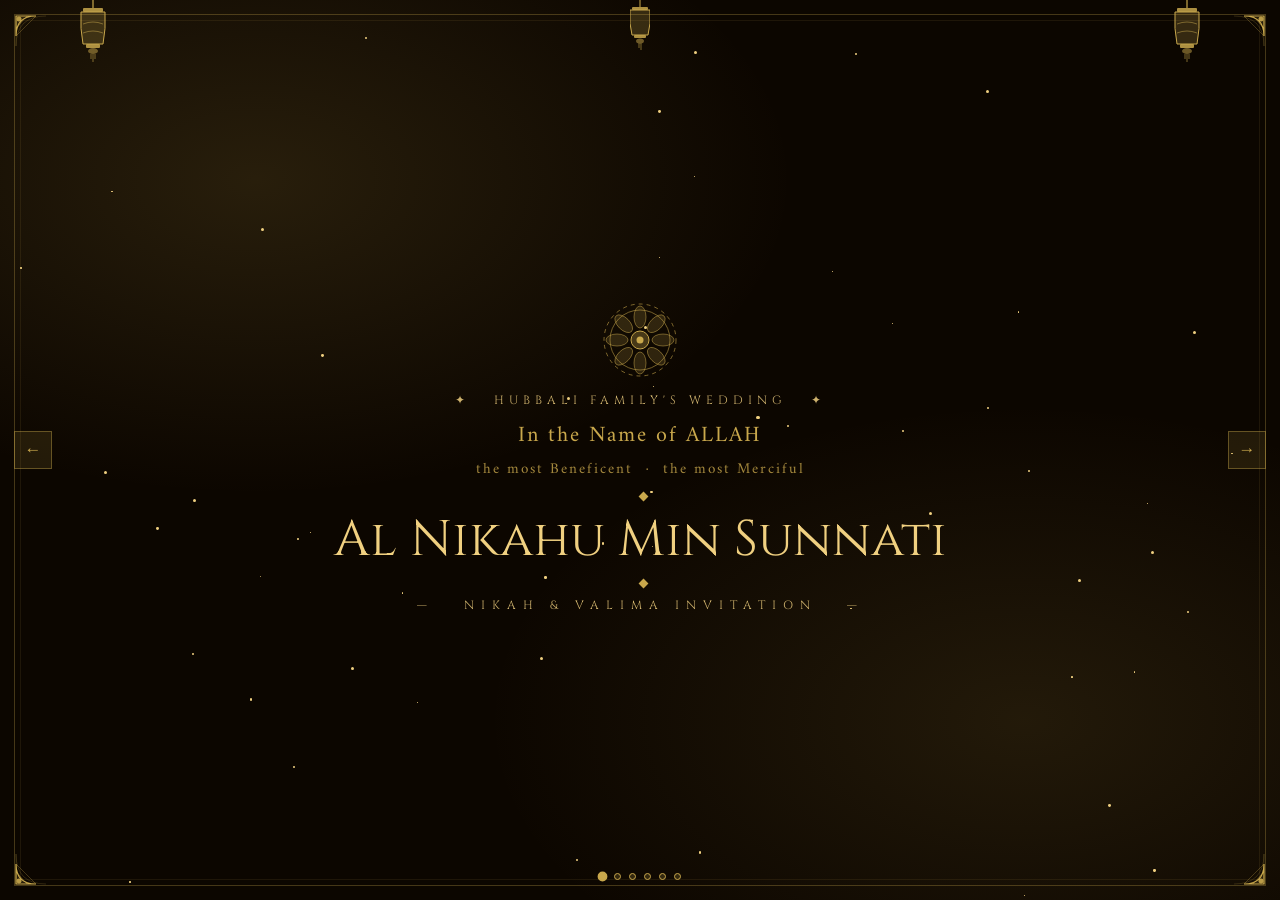
==== index.html @ 6ab2310b "Update fmt.Println message from 'Hello' to 'Goodbye'" ====
<!DOCTYPE html>
<html lang="en">
<head>
<meta charset="UTF-8">
<meta name="viewport" content="width=device-width, initial-scale=1.0">
<title>Abdul Kadir & Mubeenabanu – Wedding</title>
<link href="https://fonts.googleapis.com/css2?family=Cormorant+Garamond:ital,wght@0,300;0,400;0,600;1,300;1,400&family=Great+Vibes&family=Cinzel:wght@400;600&family=Amiri:ital,wght@0,400;0,700;1,400&display=swap" rel="stylesheet">
<style>
*{margin:0;padding:0;box-sizing:border-box;}
:root{--gold:#c9a84c;--gl:#f0d080;--gd:#8b6914;}
body{background:#080400;font-family:"Cormorant Garamond",serif;overflow:hidden;width:100vw;height:100vh;}

#bg{position:fixed;inset:0;background:
  radial-gradient(ellipse 60% 50% at 20% 20%,rgba(201,168,76,.15) 0%,transparent 70%),
  radial-gradient(ellipse 60% 50% at 80% 80%,rgba(201,168,76,.12) 0%,transparent 70%),
  #0c0600;z-index:0;}

#particles{position:fixed;inset:0;pointer-events:none;z-index:1;}
.particle{position:absolute;border-radius:50%;background:var(--gl);animation:twinkle var(--dur) ease-in-out infinite;}
@keyframes twinkle{0%,100%{opacity:0;transform:scale(.4);}50%{opacity:var(--op);transform:scale(1);}}

#frame{position:fixed;inset:14px;pointer-events:none;z-index:10;border:1px solid rgba(201,168,76,.3);}
#frame::after{content:"";position:absolute;inset:5px;border:1px solid rgba(201,168,76,.1);}

.corner{position:fixed;width:48px;height:48px;pointer-events:none;z-index:11;}
.corner.tl{top:14px;left:14px;}.corner.tr{top:14px;right:14px;transform:scaleX(-1);}
.corner.bl{bottom:14px;left:14px;transform:scaleY(-1);}.corner.br{bottom:14px;right:14px;transform:scale(-1);}

#lanterns{position:fixed;top:0;left:0;right:0;display:flex;justify-content:space-between;padding:0 80px;pointer-events:none;z-index:9;}
.lantern{animation:swing 4s ease-in-out infinite;transform-origin:top center;}
.lantern:nth-child(2){animation-delay:.6s;}.lantern:nth-child(3){animation-delay:1.2s;}
@keyframes swing{0%,100%{transform:rotate(-6deg);}50%{transform:rotate(6deg);}}

/* SCENES */
.scene{
  position:absolute;inset:0;
  display:flex;flex-direction:column;
  align-items:center;justify-content:flex-start;
  padding:68px 48px 50px;
  z-index:5;
  visibility:hidden;opacity:0;
  transition:opacity .6s ease,visibility .6s ease;
  overflow-y:auto;
  overflow-x:hidden;
}
.scene.active{visibility:visible;opacity:1;}

/* scrollbar hidden but functional */
.scene::-webkit-scrollbar{width:0;}

.scene-inner{
  display:flex;flex-direction:column;
  align-items:center;gap:8px;
  max-width:640px;width:100%;
  margin:auto;
  padding:4px 0 8px;
}

/* STAGGER REVEAL */
.item{opacity:0;transform:translateY(16px);transition:opacity .7s ease,transform .7s ease;}
.item.pop{transform:scale(.8);transition:opacity .65s ease,transform .65s cubic-bezier(.34,1.56,.64,1);}
.scene.active .item{opacity:1;transform:none;}
.scene.active .item:nth-child(1){transition-delay:.1s;}
.scene.active .item:nth-child(2){transition-delay:.25s;}
.scene.active .item:nth-child(3){transition-delay:.4s;}
.scene.active .item:nth-child(4){transition-delay:.55s;}
.scene.active .item:nth-child(5){transition-delay:.7s;}
.scene.active .item:nth-child(6){transition-delay:.85s;}
.scene.active .item:nth-child(7){transition-delay:1s;}
.scene.active .item:nth-child(8){transition-delay:1.15s;}
.scene.active .item:nth-child(9){transition-delay:1.3s;}

/* TYPOGRAPHY */
.tag{font-family:"Cinzel",serif;font-size:clamp(8px,1.3vw,12px);color:var(--gl);letter-spacing:5px;text-transform:uppercase;opacity:.85;text-align:center;}
.arabic{font-family:"Amiri",serif;font-size:clamp(13px,2.5vw,22px);color:var(--gold);text-align:center;line-height:1.8;letter-spacing:2px;}
.script-big{font-family:"Cinzel",cursive;font-size:clamp(38px,9vw,82px);line-height:1.1;text-align:center;
  background:linear-gradient(135deg,#8b6914 0%,#f0d080 40%,#fff8dc 55%,#f0d080 70%,#8b6914 100%);
  background-size:200% auto;-webkit-background-clip:text;background-clip:text;color:transparent;
  animation:shimmer 3s linear infinite;filter:drop-shadow(0 0 16px rgba(201,168,76,.3));}
.couple-name{
  font-family:"Cinzel",serif;
  font-size:clamp(38px,9vw,82px);
  color:var(--gl);
}
@keyframes shimmer{0%{background-position:0% center;}100%{background-position:200% center;}}
.script-med{font-family:"Cinzel",cursive;font-size:clamp(24px,5.5vw,50px);color:var(--gl);text-align:center;line-height:1.2;}
.monogram{font-family:"Cinzel",cursive;font-size:clamp(60px,15vw,128px);line-height:1;text-align:center;
  background:linear-gradient(135deg,#8b6914,#f0d080,#fff8dc,#f0d080,#8b6914);
  background-size:200% auto;-webkit-background-clip:text;background-clip:text;color:transparent;
  animation:shimmer 4s linear infinite;filter:drop-shadow(0 0 30px rgba(201,168,76,.45));}
.body{font-family:"Cormorant Garamond",serif;font-size:clamp(12px,2vw,18px);color:rgba(240,208,128,.85);text-align:center;font-style:italic;line-height:1.75;}
.strong{font-family:"Cormorant Garamond",serif;font-size:clamp(14px,2.5vw,22px);color:var(--gl);text-align:center;font-style:italic;line-height:1.65;font-weight:600;}
.accent{font-family:"Cinzel",serif;font-size:clamp(10px,1.6vw,14px);color:var(--gold);letter-spacing:4px;text-align:center;}
.big-time{font-family:"Cormorant Garamond",serif;font-size:clamp(30px,7.5vw,68px);color:var(--gl);font-style:italic;line-height:1;font-weight:300;text-align:center;}

.heart{font-size:clamp(20px,3.5vw,32px);color:var(--gold);animation:hb 1.6s ease-in-out infinite;display:block;text-align:center;}
@keyframes hb{0%,100%{transform:scale(1);}15%{transform:scale(1.3);}30%{transform:scale(1);}45%{transform:scale(1.2);}60%{transform:scale(1);}}

.divider{display:flex;align-items:center;gap:12px;width:min(75%,360px);margin:2px auto;}
.dl{flex:1;height:1px;background:linear-gradient(90deg,transparent,var(--gold),transparent);}
.dg{width:7px;height:7px;background:var(--gold);transform:rotate(45deg);flex-shrink:0;}

.event-card{background:rgba(201,168,76,.07);border:1px solid rgba(201,168,76,.35);
  padding:clamp(12px,2.5vw,24px) clamp(18px,4vw,44px);text-align:center;position:relative;width:min(94%,480px);}
.event-card::before{content:"";position:absolute;inset:5px;border:1px solid rgba(201,168,76,.1);pointer-events:none;}

/* QR BOX */
.qr-row{display:flex;gap:20px;align-items:center;justify-content:center;margin-top:4px;}
.qr-box{display:flex;flex-direction:column;align-items:center;gap:6px;}
.qr-box img{width:clamp(80px,14vw,120px);height:clamp(80px,14vw,120px);object-fit:contain;
  border:2px solid rgba(201,168,76,.5);padding:4px;background:rgba(255,255,255,.08);}
.qr-label{font-family:"Cinzel",serif;font-size:clamp(8px,1.2vw,11px);color:var(--gold);letter-spacing:3px;text-transform:uppercase;}

@keyframes float{0%,100%{transform:translateY(0);}50%{transform:translateY(-7px);}}
.float{animation:float 3.5s ease-in-out infinite;}

/* NAV */
.nav-btn{position:fixed;top:50%;transform:translateY(-50%);background:rgba(201,168,76,.12);
  border:1px solid rgba(201,168,76,.4);color:var(--gold);font-size:17px;
  width:38px;height:38px;display:flex;align-items:center;justify-content:center;
  cursor:pointer;z-index:20;transition:background .3s;}
.nav-btn:hover{background:rgba(201,168,76,.28);}
#prev{left:14px;}#next{right:14px;}

#dots{position:fixed;bottom:20px;left:50%;transform:translateX(-50%);display:flex;gap:8px;z-index:20;}
.dot{width:7px;height:7px;border-radius:50%;border:1px solid var(--gold);background:rgba(201,168,76,.2);cursor:pointer;transition:all .3s;}
.dot.on{background:var(--gold);transform:scale(1.4);}
</style>
</head>
<body>
<div id="bg"></div>
<div id="particles"></div>
<div id="frame"></div>

<!-- Corners -->
<div class="corner tl"><svg viewBox="0 0 48 48" fill="none"><path d="M2 2L2 22Q2 2 22 2Z" stroke="#c9a84c" stroke-width="1.2" fill="rgba(201,168,76,.15)"/><path d="M2 2L2 32Q2 2 32 2" stroke="#c9a84c" stroke-width="0.5" fill="none" opacity=".4"/><circle cx="5" cy="5" r="2.5" fill="#c9a84c" opacity=".9"/><path d="M13 2Q7 8 2 15" stroke="#c9a84c" stroke-width="0.5" fill="none"/><path d="M22 2Q11 13 2 22" stroke="#c9a84c" stroke-width="0.5" fill="none" opacity=".6"/></svg></div>
<div class="corner tr"><svg viewBox="0 0 48 48" fill="none"><path d="M2 2L2 22Q2 2 22 2Z" stroke="#c9a84c" stroke-width="1.2" fill="rgba(201,168,76,.15)"/><path d="M2 2L2 32Q2 2 32 2" stroke="#c9a84c" stroke-width="0.5" fill="none" opacity=".4"/><circle cx="5" cy="5" r="2.5" fill="#c9a84c" opacity=".9"/><path d="M13 2Q7 8 2 15" stroke="#c9a84c" stroke-width="0.5" fill="none"/><path d="M22 2Q11 13 2 22" stroke="#c9a84c" stroke-width="0.5" fill="none" opacity=".6"/></svg></div>
<div class="corner bl"><svg viewBox="0 0 48 48" fill="none"><path d="M2 2L2 22Q2 2 22 2Z" stroke="#c9a84c" stroke-width="1.2" fill="rgba(201,168,76,.15)"/><path d="M2 2L2 32Q2 2 32 2" stroke="#c9a84c" stroke-width="0.5" fill="none" opacity=".4"/><circle cx="5" cy="5" r="2.5" fill="#c9a84c" opacity=".9"/><path d="M13 2Q7 8 2 15" stroke="#c9a84c" stroke-width="0.5" fill="none"/><path d="M22 2Q11 13 2 22" stroke="#c9a84c" stroke-width="0.5" fill="none" opacity=".6"/></svg></div>
<div class="corner br"><svg viewBox="0 0 48 48" fill="none"><path d="M2 2L2 22Q2 2 22 2Z" stroke="#c9a84c" stroke-width="1.2" fill="rgba(201,168,76,.15)"/><path d="M2 2L2 32Q2 2 32 2" stroke="#c9a84c" stroke-width="0.5" fill="none" opacity=".4"/><circle cx="5" cy="5" r="2.5" fill="#c9a84c" opacity=".9"/><path d="M13 2Q7 8 2 15" stroke="#c9a84c" stroke-width="0.5" fill="none"/><path d="M22 2Q11 13 2 22" stroke="#c9a84c" stroke-width="0.5" fill="none" opacity=".6"/></svg></div>

<!-- Lanterns -->
<div id="lanterns">
  <div class="lantern"><svg width="26" height="62" viewBox="0 0 26 62" fill="none"><line x1="13" y1="0" x2="13" y2="8" stroke="#c9a84c" stroke-width="1.2"/><rect x="3" y="8" width="20" height="4" rx="1" fill="#c9a84c" opacity=".85"/><path d="M1 12Q0 29 3 44L23 44Q26 29 25 12Z" fill="rgba(201,168,76,.22)" stroke="#c9a84c" stroke-width="1"/><path d="M3 24Q13 20 23 24" stroke="#c9a84c" stroke-width=".5" fill="none"/><path d="M3 33Q13 29 23 33" stroke="#c9a84c" stroke-width=".5" fill="none"/><rect x="6" y="44" width="14" height="4" rx="1" fill="#c9a84c" opacity=".85"/><ellipse cx="13" cy="51" rx="5" ry="3" fill="rgba(201,168,76,.5)"/><line x1="11" y1="54" x2="11" y2="59" stroke="#c9a84c" stroke-width=".6"/><line x1="13" y1="54" x2="13" y2="62" stroke="#c9a84c" stroke-width=".6"/><line x1="15" y1="54" x2="15" y2="59" stroke="#c9a84c" stroke-width=".6"/></svg></div>
  <div class="lantern"><svg width="20" height="50" viewBox="0 0 20 50" fill="none"><line x1="10" y1="0" x2="10" y2="7" stroke="#c9a84c" stroke-width="1"/><rect x="2" y="7" width="16" height="3" rx="1" fill="#c9a84c" opacity=".85"/><path d="M0 10Q-1 24 2 35L18 35Q21 24 20 10Z" fill="rgba(201,168,76,.22)" stroke="#c9a84c" stroke-width="1"/><rect x="4" y="35" width="12" height="3" rx="1" fill="#c9a84c" opacity=".85"/><ellipse cx="10" cy="41" rx="4" ry="2.5" fill="rgba(201,168,76,.5)"/><line x1="9" y1="43" x2="9" y2="48" stroke="#c9a84c" stroke-width=".6"/><line x1="11" y1="43" x2="11" y2="50" stroke="#c9a84c" stroke-width=".6"/></svg></div>
  <div class="lantern"><svg width="26" height="62" viewBox="0 0 26 62" fill="none"><line x1="13" y1="0" x2="13" y2="8" stroke="#c9a84c" stroke-width="1.2"/><rect x="3" y="8" width="20" height="4" rx="1" fill="#c9a84c" opacity=".85"/><path d="M1 12Q0 29 3 44L23 44Q26 29 25 12Z" fill="rgba(201,168,76,.22)" stroke="#c9a84c" stroke-width="1"/><path d="M3 24Q13 20 23 24" stroke="#c9a84c" stroke-width=".5" fill="none"/><path d="M3 33Q13 29 23 33" stroke="#c9a84c" stroke-width=".5" fill="none"/><rect x="6" y="44" width="14" height="4" rx="1" fill="#c9a84c" opacity=".85"/><ellipse cx="13" cy="51" rx="5" ry="3" fill="rgba(201,168,76,.5)"/><line x1="11" y1="54" x2="11" y2="59" stroke="#c9a84c" stroke-width=".6"/><line x1="13" y1="54" x2="13" y2="62" stroke="#c9a84c" stroke-width=".6"/><line x1="15" y1="54" x2="15" y2="59" stroke="#c9a84c" stroke-width=".6"/></svg></div>
</div>

<!-- ═══ SCENE 0 — BISMILLAH ═══ -->
<div class="scene" id="s0">
  <div class="scene-inner">
    <div class="item pop float">
      <svg width="78" height="78" viewBox="0 0 78 78" fill="none">
        <circle cx="39" cy="39" r="36" stroke="#c9a84c" stroke-width=".6" stroke-dasharray="4 4"/>
        <circle cx="39" cy="39" r="30" stroke="#c9a84c" stroke-width="1" opacity=".55"/>
        <g fill="rgba(201,168,76,.18)" stroke="#c9a84c" stroke-width=".5">
          <ellipse cx="39" cy="16" rx="6" ry="11" transform="rotate(0 39 39)"/>
          <ellipse cx="39" cy="16" rx="6" ry="11" transform="rotate(45 39 39)"/>
          <ellipse cx="39" cy="16" rx="6" ry="11" transform="rotate(90 39 39)"/>
          <ellipse cx="39" cy="16" rx="6" ry="11" transform="rotate(135 39 39)"/>
          <ellipse cx="39" cy="16" rx="6" ry="11" transform="rotate(180 39 39)"/>
          <ellipse cx="39" cy="16" rx="6" ry="11" transform="rotate(225 39 39)"/>
          <ellipse cx="39" cy="16" rx="6" ry="11" transform="rotate(270 39 39)"/>
          <ellipse cx="39" cy="16" rx="6" ry="11" transform="rotate(315 39 39)"/>
        </g>
        <circle cx="39" cy="39" r="9" fill="rgba(201,168,76,.3)" stroke="#c9a84c"/>
        <circle cx="39" cy="39" r="3.5" fill="#c9a84c"/>
      </svg>
    </div>
    <div class="item"><p class="tag">✦ &nbsp; Hubbali Family's Wedding &nbsp; ✦</p></div>
    <div class="item">
      <p class="arabic">In the Name of ALLAH</p>
      <p class="arabic" style="font-size:clamp(10px,1.7vw,15px);opacity:.8">the most Beneficent &nbsp;·&nbsp; the most Merciful</p>
    </div>
    <div class="item"><div class="divider"><div class="dl"></div><div class="dg"></div><div class="dl"></div></div></div>
    <div class="item"><p class="script-med">Al Nikahu Min Sunnati</p></div>
    <div class="item"><div class="divider"><div class="dl"></div><div class="dg"></div><div class="dl"></div></div></div>
    <div class="item"><p class="tag" style="letter-spacing:7px">— &nbsp; Nikah & Valima Invitation &nbsp; —</p></div>
  </div>
</div>

<!-- ═══ SCENE 1 — THE COUPLE ═══ -->
<div class="scene" id="s1">
  <div class="scene-inner">
    <div class="item"><p class="tag">Wedding of</p></div>
    <div class="item">
      <p class="couple-name">Abdul Kadir</p>
      <p class="body" style="font-size:clamp(10px,1.4vw,12px);margin-top:2px">&nbsp;·&nbsp; Son of Mr & Mrs Hubbali</p>
    </div>
    <div class="item pop"><span class="heart">♥</span></div>
    <div class="item">
      <p class="couple-name">Mubeenabanu</p>
      <p class="body" style="font-size:clamp(10px,1.4vw,12px);margin-top:2px">&nbsp;·&nbsp; D/o. Mr & Mrs Masuti</p>
    </div>
    <div class="item"><div class="divider"><div class="dl"></div><div class="dg"></div><div class="dl"></div></div></div>
    <div class="item">
      <p class="body">request the pleasure of your presence &amp; your family<br>on the auspicious occasion of their son's <strong style="color:var(--gold);font-style:normal">Wedding Ceremony</strong></p>
    </div>
  </div>
</div>

<!-- ═══ SCENE 2 — MONOGRAM ═══ -->
<div class="scene" id="s2">
  <div class="scene-inner">
    <div class="item pop float"><p class="monogram">A&amp;M</p></div>
    <div class="item"><div class="divider"><div class="dl"></div><div class="dg"></div><div class="dl"></div></div></div>
    <div class="item"><p class="tag" style="letter-spacing:7px">Forever &amp; Always</p></div>
    <div class="item">
      <svg width="106" height="53" viewBox="0 0 106 53" fill="none">
        <circle cx="33" cy="26" r="19" stroke="#c9a84c" stroke-width="1.5" fill="rgba(201,168,76,.07)"/>
        <circle cx="73" cy="26" r="19" stroke="#c9a84c" stroke-width="1.5" fill="rgba(201,168,76,.07)"/>
        <circle cx="33" cy="26" r="13" stroke="#c9a84c" stroke-width=".5" fill="none" opacity=".4"/>
        <circle cx="73" cy="26" r="13" stroke="#c9a84c" stroke-width=".5" fill="none" opacity=".4"/>
        <polygon points="33,8 36,14 33,20 30,14" fill="rgba(201,168,76,.8)" stroke="#c9a84c" stroke-width=".5"/>
        <polygon points="73,8 76,14 73,20 70,14" fill="rgba(201,168,76,.8)" stroke="#c9a84c" stroke-width=".5"/>
      </svg>
    </div>
  </div>
</div>

<!-- ═══ SCENE 3 — NIKAH ═══ -->
<div class="scene" id="s3">
  <div class="scene-inner">
    <div class="item"><p class="tag" style="letter-spacing:6px">✦ &nbsp; Insha-Allah &nbsp; ✦</p></div>
    <div class="item pop">
      <div class="event-card">
        <p class="accent" style="letter-spacing:5px;margin-bottom:6px">NIKAH CEREMONY</p>
        <div class="divider" style="margin:5px auto"><div class="dl"></div><div class="dg"></div><div class="dl"></div></div>
        <p class="strong" style="font-size:clamp(14px,2.6vw,21px);margin-top:6px">Sunday, 10<sup style="font-size:.6em">th</sup> May 2026</p>
        <p class="big-time" style="margin:6px 0">11:45 a.m.</p>
        <div class="divider" style="margin:6px auto;opacity:.3"><div class="dl"></div></div>
        <p class="body" style="font-size:clamp(12px,1.9vw,17px)">
          Appaji Garden<br>Opp. Bus Depot, Hubli–Bijapur Road<br>
          <strong style="color:var(--gl);font-style:normal">Navalgund</strong>
        </p>
      </div>
    </div>
    <div class="item">
      <div class="qr-row">
        <div class="qr-box">
          <img src="[data-uri]" alt="Nikah venue QR code"/>
          <p class="qr-label">Scan for Nikah Venue</p>
        </div>
      </div>
    </div>
  </div>
</div>

<!-- ═══ SCENE 4 — VALIMA ═══ -->
<div class="scene" id="s4">
  <div class="scene-inner">
    <div class="item"><p class="tag" style="letter-spacing:6px">✦ &nbsp; Reception &nbsp; ✦</p></div>
    <div class="item pop">
      <div class="event-card">
        <p class="accent" style="letter-spacing:5px;margin-bottom:6px">VALIMA (RECEPTION)</p>
        <div class="divider" style="margin:5px auto"><div class="dl"></div><div class="dg"></div><div class="dl"></div></div>
        <p class="strong" style="font-size:clamp(14px,2.6vw,21px);margin-top:6px">Monday, 11<sup style="font-size:.6em">th</sup> May 2026</p>
        <p class="big-time" style="margin:6px 0">1:00 pm</p>
        <div class="divider" style="margin:6px auto;opacity:.3"><div class="dl"></div></div>
        <p class="body" style="font-size:clamp(12px,1.9vw,17px)">
          Taj Shadi Mahal<br>Tajnagar, Last Bus-Stop<br>
          <strong style="color:var(--gl);font-style:normal">Hubli</strong>
        </p>
      </div>
    </div>
    <div class="item">
      <div class="qr-row">
        <div class="qr-box">
          <img src="[data-uri]" alt="Valima venue QR code"/>
          <p class="qr-label">Scan for Valima Venue</p>
        </div>
      </div>
    </div>
  </div>
</div>

<!-- ═══ SCENE 5 — FROM FAMILY ═══ -->
<div class="scene" id="s5">
  <div class="scene-inner" style="gap:9px">
    <div class="item pop float">
      <svg width="62" height="62" viewBox="0 0 62 62" fill="none">
        <circle cx="31" cy="31" r="28" stroke="#c9a84c" stroke-width=".6" stroke-dasharray="3 3"/>
        <g fill="rgba(201,168,76,.2)" stroke="#c9a84c" stroke-width=".5">
          <ellipse cx="31" cy="11" rx="5" ry="9" transform="rotate(0 31 31)"/>
          <ellipse cx="31" cy="11" rx="5" ry="9" transform="rotate(60 31 31)"/>
          <ellipse cx="31" cy="11" rx="5" ry="9" transform="rotate(120 31 31)"/>
          <ellipse cx="31" cy="11" rx="5" ry="9" transform="rotate(180 31 31)"/>
          <ellipse cx="31" cy="11" rx="5" ry="9" transform="rotate(240 31 31)"/>
          <ellipse cx="31" cy="11" rx="5" ry="9" transform="rotate(300 31 31)"/>
        </g>
        <circle cx="31" cy="31" r="7" fill="rgba(201,168,76,.3)" stroke="#c9a84c"/>
        <circle cx="31" cy="31" r="3" fill="#c9a84c"/>
      </svg>
    </div>
    <div class="item"><p class="tag" style="letter-spacing:5px">With Best Compliments From</p></div>
    <div class="item"><div class="divider"><div class="dl"></div><div class="dg"></div><div class="dl"></div></div></div>
    <div class="item"><p class="script-med" style="font-size:clamp(20px,4.5vw,40px)">Mr. &amp; Mrs. Shoukatali Hubbali</p></div>
  </div>
</div>

<button class="nav-btn" id="prev">&#8592;</button>
<button class="nav-btn" id="next">&#8594;</button>
<div id="dots"></div>

<script>
const pw=document.getElementById("particles");
for(let i=0;i<55;i++){const p=document.createElement("div");p.className="particle";const sz=(Math.random()*2.5+.8).toFixed(1);p.style.cssText=`width:${sz}px;height:${sz}px;left:${(Math.random()*100).toFixed(1)}%;top:${(Math.random()*100).toFixed(1)}%;--dur:${(Math.random()*4+2).toFixed(1)}s;--op:${(Math.random()*.5+.1).toFixed(2)};animation-delay:${(Math.random()*6).toFixed(1)}s`;pw.appendChild(p);}

const scenes=Array.from(document.querySelectorAll(".scene"));
const N=scenes.length;
let cur=0,timer=null;
const dotsEl=document.getElementById("dots");
scenes.forEach((_,i)=>{const d=document.createElement("div");d.className="dot"+(i===0?" on":"");d.onclick=()=>go(i);dotsEl.appendChild(d);});

function go(idx){
  if(timer)clearTimeout(timer);
  const prev=scenes[cur];
  cur=((idx%N)+N)%N;
  prev.classList.remove("active");
  setTimeout(()=>{scenes[cur].classList.add("active");dotsEl.querySelectorAll(".dot").forEach((d,i)=>d.classList.toggle("on",i===cur));},420);
  timer=setTimeout(()=>go(cur+1),8000);
}

scenes[0].classList.add("active");
timer=setTimeout(()=>go(1),8000);
document.getElementById("next").onclick=()=>go(cur+1);
document.getElementById("prev").onclick=()=>go(cur-1);
document.addEventListener("keydown",e=>{if(e.key==="ArrowRight")go(cur+1);if(e.key==="ArrowLeft")go(cur-1);});
let tx=0;
document.addEventListener("touchstart",e=>tx=e.touches[0].clientX,{passive:true});
document.addEventListener("touchend",e=>{const dx=e.changedTouches[0].clientX-tx;if(Math.abs(dx)>45)go(cur+(dx<0?1:-1));});
</script>
</body>
</html>
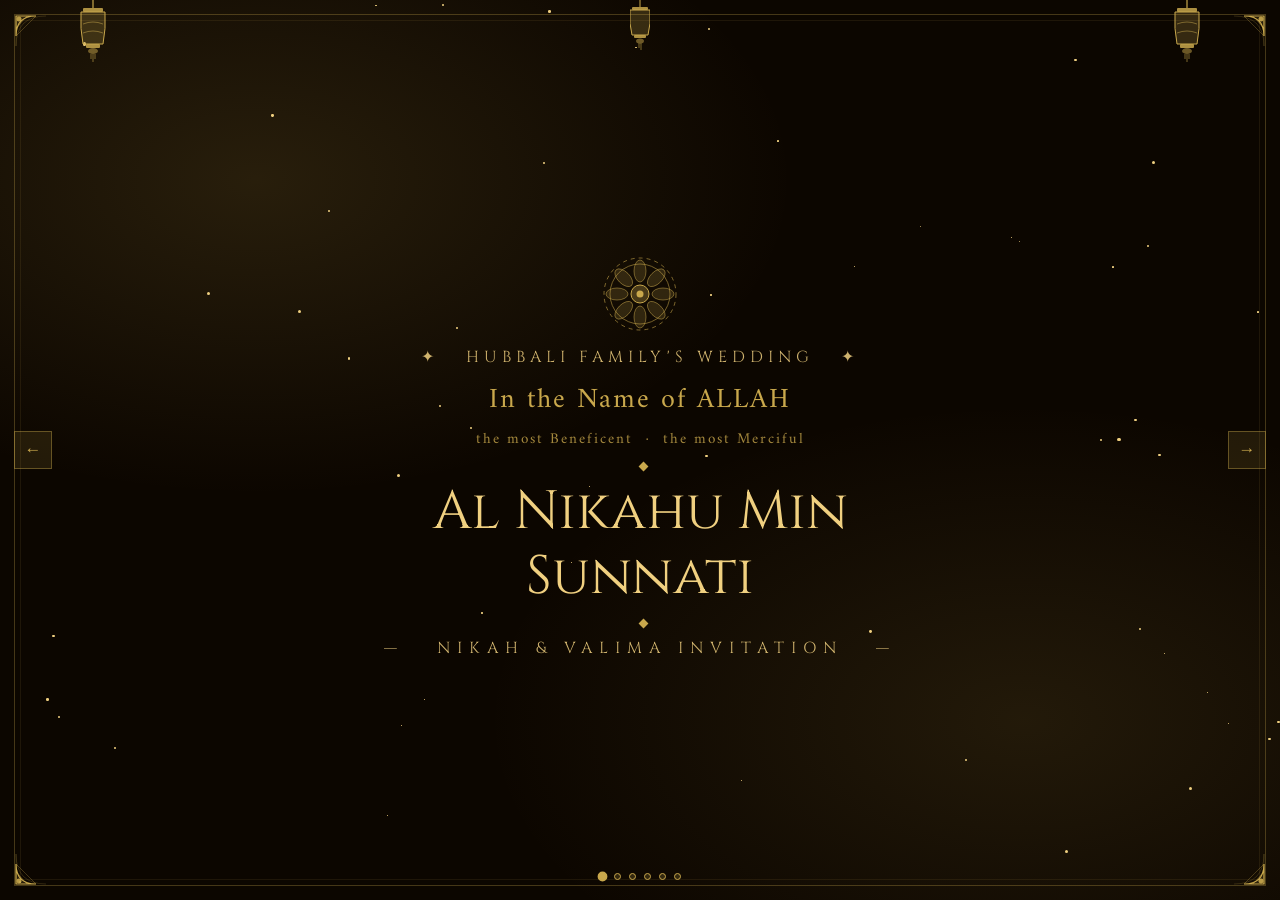
==== commit a6433b66: "Font Size and QR colors" ====
--- a/index.html
+++ b/index.html
@@ -71,8 +71,8 @@
 .scene.active .item:nth-child(9){transition-delay:1.3s;}
 
 /* TYPOGRAPHY */
-.tag{font-family:"Cinzel",serif;font-size:clamp(8px,1.3vw,12px);color:var(--gl);letter-spacing:5px;text-transform:uppercase;opacity:.85;text-align:center;}
-.arabic{font-family:"Amiri",serif;font-size:clamp(13px,2.5vw,22px);color:var(--gold);text-align:center;line-height:1.8;letter-spacing:2px;}
+.tag{font-family:"Cinzel",serif;font-size:clamp(11px,1.7vw,16px);color:var(--gl);letter-spacing:5px;text-transform:uppercase;opacity:.85;text-align:center;}
+.arabic{font-family:"Amiri",serif;font-size:clamp(17px,3.2vw,28px);color:var(--gold);text-align:center;line-height:1.8;letter-spacing:2px;}
 .script-big{font-family:"Cinzel",cursive;font-size:clamp(38px,9vw,82px);line-height:1.1;text-align:center;
   background:linear-gradient(135deg,#8b6914 0%,#f0d080 40%,#fff8dc 55%,#f0d080 70%,#8b6914 100%);
   background-size:200% auto;-webkit-background-clip:text;background-clip:text;color:transparent;
@@ -83,14 +83,14 @@
   color:var(--gl);
 }
 @keyframes shimmer{0%{background-position:0% center;}100%{background-position:200% center;}}
-.script-med{font-family:"Cinzel",cursive;font-size:clamp(24px,5.5vw,50px);color:var(--gl);text-align:center;line-height:1.2;}
+.script-med{font-family:"Cinzel",cursive;font-size:clamp(26px,6vw,54px);color:var(--gl);text-align:center;line-height:1.2;}
 .monogram{font-family:"Cinzel",cursive;font-size:clamp(60px,15vw,128px);line-height:1;text-align:center;
   background:linear-gradient(135deg,#8b6914,#f0d080,#fff8dc,#f0d080,#8b6914);
   background-size:200% auto;-webkit-background-clip:text;background-clip:text;color:transparent;
   animation:shimmer 4s linear infinite;filter:drop-shadow(0 0 30px rgba(201,168,76,.45));}
-.body{font-family:"Cormorant Garamond",serif;font-size:clamp(12px,2vw,18px);color:rgba(240,208,128,.85);text-align:center;font-style:italic;line-height:1.75;}
-.strong{font-family:"Cormorant Garamond",serif;font-size:clamp(14px,2.5vw,22px);color:var(--gl);text-align:center;font-style:italic;line-height:1.65;font-weight:600;}
-.accent{font-family:"Cinzel",serif;font-size:clamp(10px,1.6vw,14px);color:var(--gold);letter-spacing:4px;text-align:center;}
+.body{font-family:"Cormorant Garamond",serif;font-size:clamp(15px,2.5vw,22px);color:rgba(240,208,128,.85);text-align:center;font-style:italic;line-height:1.75;}
+.strong{font-family:"Cormorant Garamond",serif;font-size:clamp(17px,3vw,26px);color:var(--gl);text-align:center;font-style:italic;line-height:1.65;font-weight:600;}
+.accent{font-family:"Cinzel",serif;font-size:clamp(12px,2vw,17px);color:var(--gold);letter-spacing:4px;text-align:center;}
 .big-time{font-family:"Cormorant Garamond",serif;font-size:clamp(30px,7.5vw,68px);color:var(--gl);font-style:italic;line-height:1;font-weight:300;text-align:center;}
 
 .heart{font-size:clamp(20px,3.5vw,32px);color:var(--gold);animation:hb 1.6s ease-in-out infinite;display:block;text-align:center;}
@@ -108,8 +108,8 @@
 .qr-row{display:flex;gap:20px;align-items:center;justify-content:center;margin-top:4px;}
 .qr-box{display:flex;flex-direction:column;align-items:center;gap:6px;}
 .qr-box img{width:clamp(80px,14vw,120px);height:clamp(80px,14vw,120px);object-fit:contain;
-  border:2px solid rgba(201,168,76,.5);padding:4px;background:rgba(255,255,255,.08);}
-.qr-label{font-family:"Cinzel",serif;font-size:clamp(8px,1.2vw,11px);color:var(--gold);letter-spacing:3px;text-transform:uppercase;}
+  border:2px solid rgba(201,168,76,.5);padding:4px;background:transparent;}
+.qr-label{font-family:"Cinzel",serif;font-size:clamp(11px,1.6vw,14px);color:var(--gold);letter-spacing:3px;text-transform:uppercase;}
 
 @keyframes float{0%,100%{transform:translateY(0);}50%{transform:translateY(-7px);}}
 .float{animation:float 3.5s ease-in-out infinite;}
@@ -328,6 +328,25 @@
 let tx=0;
 document.addEventListener("touchstart",e=>tx=e.touches[0].clientX,{passive:true});
 document.addEventListener("touchend",e=>{const dx=e.changedTouches[0].clientX-tx;if(Math.abs(dx)>45)go(cur+(dx<0?1:-1));});
+
+function recolorQR(img){
+  const c=document.createElement("canvas");
+  c.width=img.naturalWidth;c.height=img.naturalHeight;
+  const ctx=c.getContext("2d");
+  ctx.drawImage(img,0,0);
+  const d=ctx.getImageData(0,0,c.width,c.height);
+  for(let i=0;i<d.data.length;i+=4){
+    const lum=d.data[i]*0.299+d.data[i+1]*0.587+d.data[i+2]*0.114;
+    if(lum<128){d.data[i]=201;d.data[i+1]=168;d.data[i+2]=76;d.data[i+3]=255;}
+    else{d.data[i+3]=0;}
+  }
+  ctx.putImageData(d,0,0);
+  img.src=c.toDataURL("image/png");
+}
+document.querySelectorAll(".qr-box img").forEach(img=>{
+  if(img.complete&&img.naturalWidth)recolorQR(img);
+  else img.addEventListener("load",()=>recolorQR(img),{once:true});
+});
 </script>
 </body>
 </html>
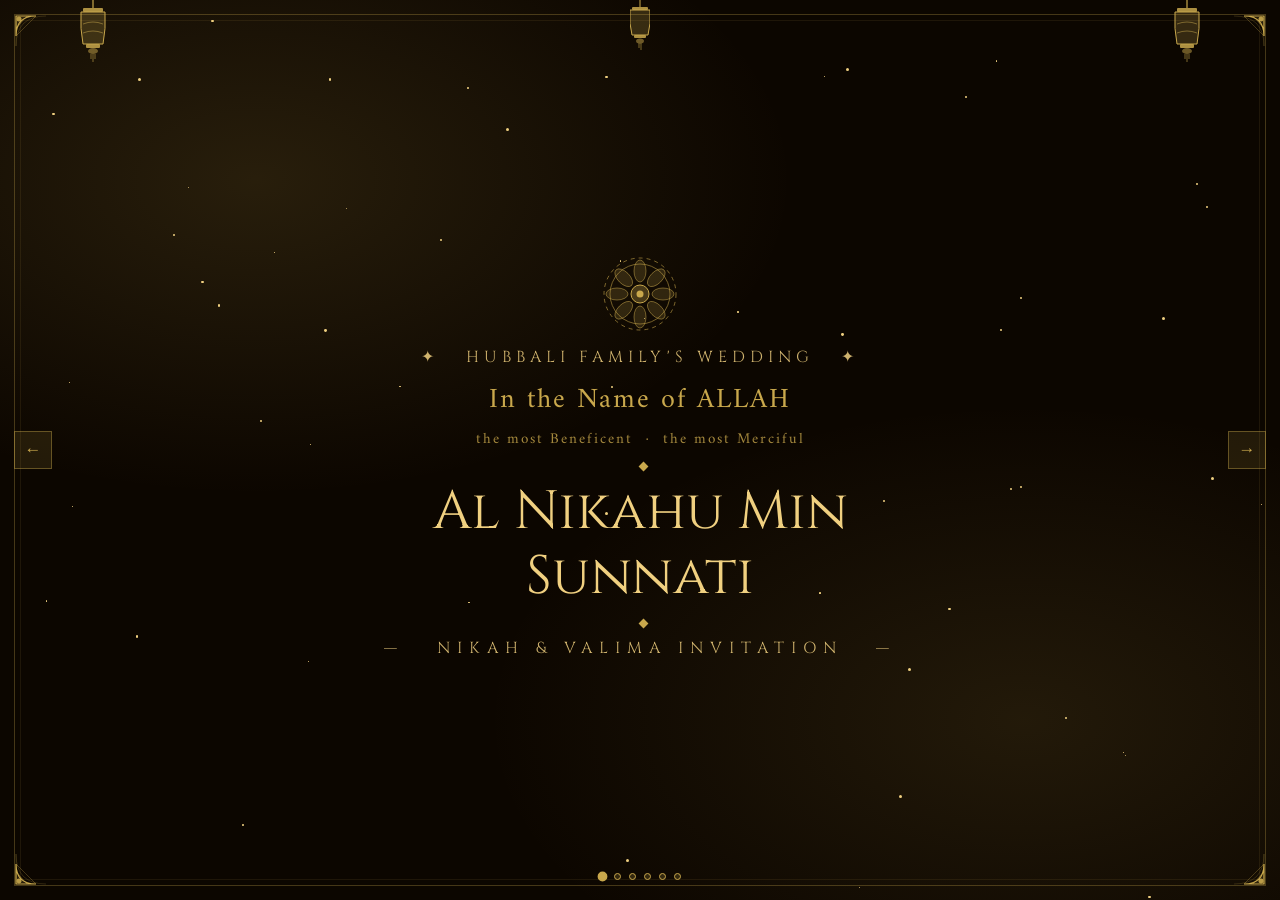
==== commit 9735c198: "Update names and enhance navigation functionality" ====
--- a/index.html
+++ b/index.html
@@ -293,7 +293,7 @@
     </div>
     <div class="item"><p class="tag" style="letter-spacing:5px">With Best Compliments From</p></div>
     <div class="item"><div class="divider"><div class="dl"></div><div class="dg"></div><div class="dl"></div></div></div>
-    <div class="item"><p class="script-med" style="font-size:clamp(20px,4.5vw,40px)">Mr. &amp; Mrs. Shoukatali Hubbali</p></div>
+    <div class="item"><p class="script-med" style="font-size:clamp(20px,4.5vw,40px)">Mr. &amp; Mrs. Hubbali</p></div>
   </div>
 </div>
 
@@ -307,9 +307,9 @@
 
 const scenes=Array.from(document.querySelectorAll(".scene"));
 const N=scenes.length;
-let cur=0,timer=null;
+let cur=0,timer=null,userNavigated=false;
 const dotsEl=document.getElementById("dots");
-scenes.forEach((_,i)=>{const d=document.createElement("div");d.className="dot"+(i===0?" on":"");d.onclick=()=>go(i);dotsEl.appendChild(d);});
+scenes.forEach((_,i)=>{const d=document.createElement("div");d.className="dot"+(i===0?" on":"");d.onclick=()=>goManual(i);dotsEl.appendChild(d);});
 
 function go(idx){
   if(timer)clearTimeout(timer);
@@ -317,17 +317,23 @@
   cur=((idx%N)+N)%N;
   prev.classList.remove("active");
   setTimeout(()=>{scenes[cur].classList.add("active");dotsEl.querySelectorAll(".dot").forEach((d,i)=>d.classList.toggle("on",i===cur));},420);
-  timer=setTimeout(()=>go(cur+1),8000);
+  if(!userNavigated) timer=setTimeout(()=>go(cur+1),8000);
+}
+
+function goManual(idx){
+  userNavigated=true;
+  if(timer)clearTimeout(timer);
+  go(idx);
 }
 
 scenes[0].classList.add("active");
 timer=setTimeout(()=>go(1),8000);
-document.getElementById("next").onclick=()=>go(cur+1);
-document.getElementById("prev").onclick=()=>go(cur-1);
-document.addEventListener("keydown",e=>{if(e.key==="ArrowRight")go(cur+1);if(e.key==="ArrowLeft")go(cur-1);});
+document.getElementById("next").onclick=()=>goManual(cur+1);
+document.getElementById("prev").onclick=()=>goManual(cur-1);
+document.addEventListener("keydown",e=>{if(e.key==="ArrowRight")goManual(cur+1);if(e.key==="ArrowLeft")goManual(cur-1);});
 let tx=0;
 document.addEventListener("touchstart",e=>tx=e.touches[0].clientX,{passive:true});
-document.addEventListener("touchend",e=>{const dx=e.changedTouches[0].clientX-tx;if(Math.abs(dx)>45)go(cur+(dx<0?1:-1));});
+document.addEventListener("touchend",e=>{const dx=e.changedTouches[0].clientX-tx;if(Math.abs(dx)>45)goManual(cur+(dx<0?1:-1));});
 
 function recolorQR(img){
   const c=document.createElement("canvas");
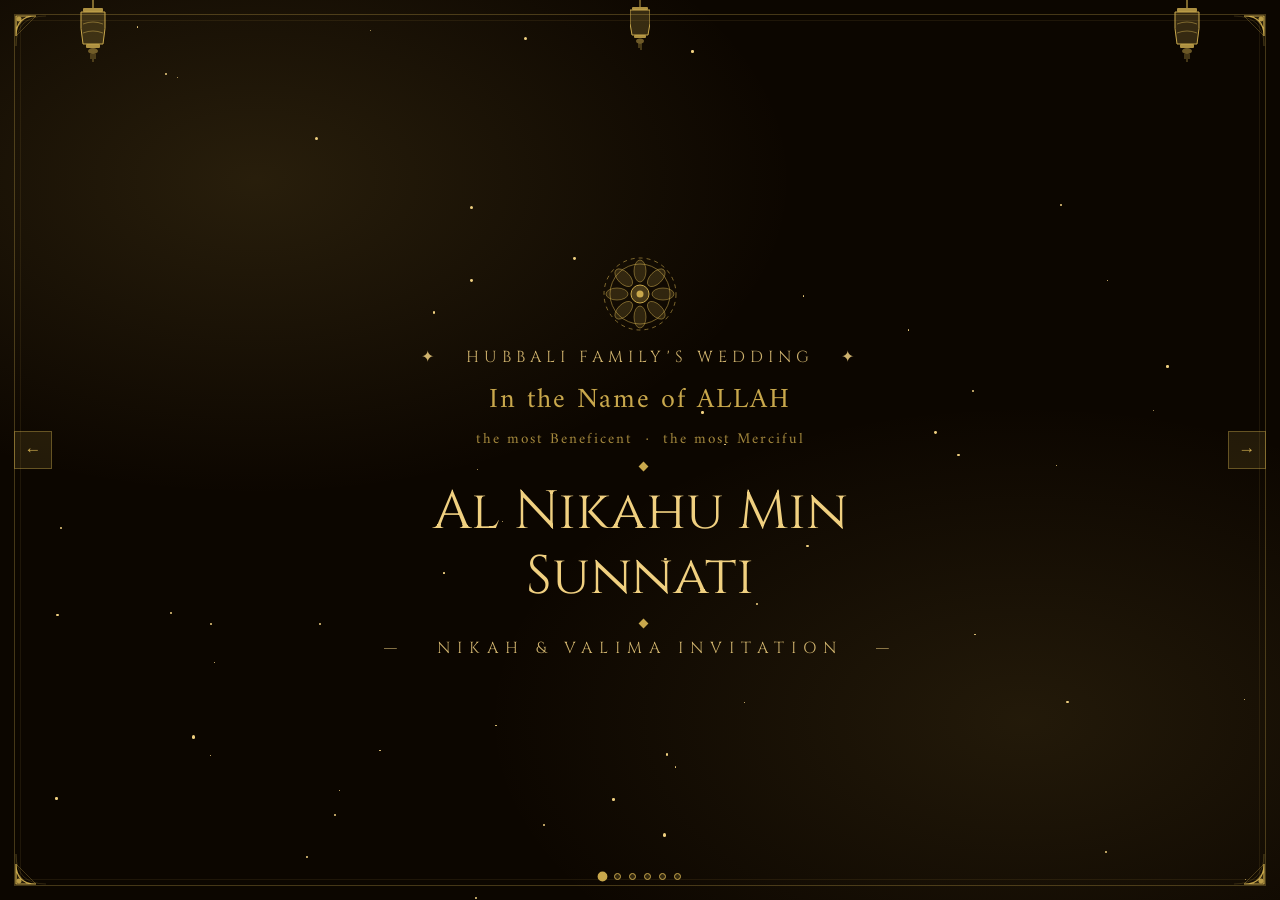
==== commit 22045ee8: "Improve responsive styles in index.html Enhance responsive design for various screen sizes and orien" ====
--- a/index.html
+++ b/index.html
@@ -125,6 +125,83 @@
 #dots{position:fixed;bottom:20px;left:50%;transform:translateX(-50%);display:flex;gap:8px;z-index:20;}
 .dot{width:7px;height:7px;border-radius:50%;border:1px solid var(--gold);background:rgba(201,168,76,.2);cursor:pointer;transition:all .3s;}
 .dot.on{background:var(--gold);transform:scale(1.4);}
+
+/* ═══ RESPONSIVE ═══ */
+
+/* Tablet / large mobile */
+@media (max-width:768px) {
+  .scene { padding:58px 32px 48px; }
+  #lanterns { padding:0 56px; }
+  .event-card { padding:clamp(10px,2.5vw,24px) clamp(14px,3.5vw,44px); }
+}
+
+/* Mobile */
+@media (max-width:600px) {
+  #frame { inset:8px; }
+  #frame::after { inset:4px; }
+  .corner { width:34px; height:34px; }
+  .corner.tl{top:8px;left:8px;}
+  .corner.tr{top:8px;right:8px;}
+  .corner.bl{bottom:8px;left:8px;}
+  .corner.br{bottom:8px;right:8px;}
+  #lanterns { padding:0 36px; }
+  .scene { padding:52px 14px 46px; }
+  .scene-inner { gap:5px; }
+  .couple-name { font-size:clamp(26px,8.5vw,82px); }
+  .script-big  { font-size:clamp(26px,8.5vw,82px); }
+  .script-med  { font-size:clamp(20px,6vw,54px); }
+  .monogram    { font-size:clamp(44px,14vw,128px); }
+  .big-time    { font-size:clamp(24px,7vw,68px); }
+  .tag         { font-size:clamp(10px,2.8vw,16px); letter-spacing:3px; }
+  .arabic      { font-size:clamp(15px,4vw,28px); }
+  .body        { font-size:clamp(13px,3.2vw,22px); }
+  .strong      { font-size:clamp(14px,3.5vw,26px); }
+  .accent      { font-size:clamp(10px,2.8vw,17px); }
+  .event-card  { width:min(98%,480px); padding:12px 16px; }
+  .event-card::before { inset:4px; }
+  .divider     { width:min(88%,360px); }
+  .qr-row      { gap:14px; flex-wrap:wrap; justify-content:center; }
+  .qr-box img  { width:clamp(72px,18vw,120px); height:clamp(72px,18vw,120px); }
+  .qr-label    { font-size:clamp(9px,2.2vw,14px); }
+  .nav-btn     { width:36px; height:36px; font-size:15px; }
+  #prev { left:4px; }
+  #next { right:4px; }
+  #dots { bottom:10px; gap:7px; }
+  .dot { width:6px; height:6px; }
+}
+
+/* Small / compact phones */
+@media (max-width:380px) {
+  #lanterns { padding:0 20px; }
+  .scene { padding:50px 10px 44px; }
+  .couple-name { font-size:clamp(22px,7.5vw,82px); }
+  .script-big  { font-size:clamp(22px,7.5vw,82px); }
+  .monogram    { font-size:clamp(38px,13vw,128px); }
+}
+
+/* Landscape on phones — limited vertical space */
+@media (max-height:480px) and (orientation:landscape) {
+  #lanterns { display:none; }
+  #frame { inset:6px; }
+  .corner { width:28px; height:28px; }
+  .corner.tl{top:6px;left:6px;}
+  .corner.tr{top:6px;right:6px;}
+  .corner.bl{bottom:6px;left:6px;}
+  .corner.br{bottom:6px;right:6px;}
+  .scene { padding:36px 24px 36px; }
+  .scene-inner { gap:3px; }
+  .couple-name { font-size:clamp(18px,5vw,60px); }
+  .script-big  { font-size:clamp(18px,5vw,60px); }
+  .monogram    { font-size:clamp(32px,9vw,90px); }
+  .big-time    { font-size:clamp(20px,5vw,56px); }
+  .nav-btn     { width:32px; height:32px; }
+  #dots { bottom:6px; }
+}
+
+/* iOS 100vh fix */
+@supports (-webkit-touch-callout:none) {
+  body { height:-webkit-fill-available; }
+}
 </style>
 </head>
 <body>
@@ -331,9 +408,13 @@
 document.getElementById("next").onclick=()=>goManual(cur+1);
 document.getElementById("prev").onclick=()=>goManual(cur-1);
 document.addEventListener("keydown",e=>{if(e.key==="ArrowRight")goManual(cur+1);if(e.key==="ArrowLeft")goManual(cur-1);});
-let tx=0;
-document.addEventListener("touchstart",e=>tx=e.touches[0].clientX,{passive:true});
-document.addEventListener("touchend",e=>{const dx=e.changedTouches[0].clientX-tx;if(Math.abs(dx)>45)goManual(cur+(dx<0?1:-1));});
+let tx=0,ty=0;
+document.addEventListener("touchstart",e=>{tx=e.touches[0].clientX;ty=e.touches[0].clientY;},{passive:true});
+document.addEventListener("touchend",e=>{
+  const dx=e.changedTouches[0].clientX-tx;
+  const dy=e.changedTouches[0].clientY-ty;
+  if(Math.abs(dx)>45&&Math.abs(dx)>Math.abs(dy))goManual(cur+(dx<0?1:-1));
+});
 
 function recolorQR(img){
   const c=document.createElement("canvas");
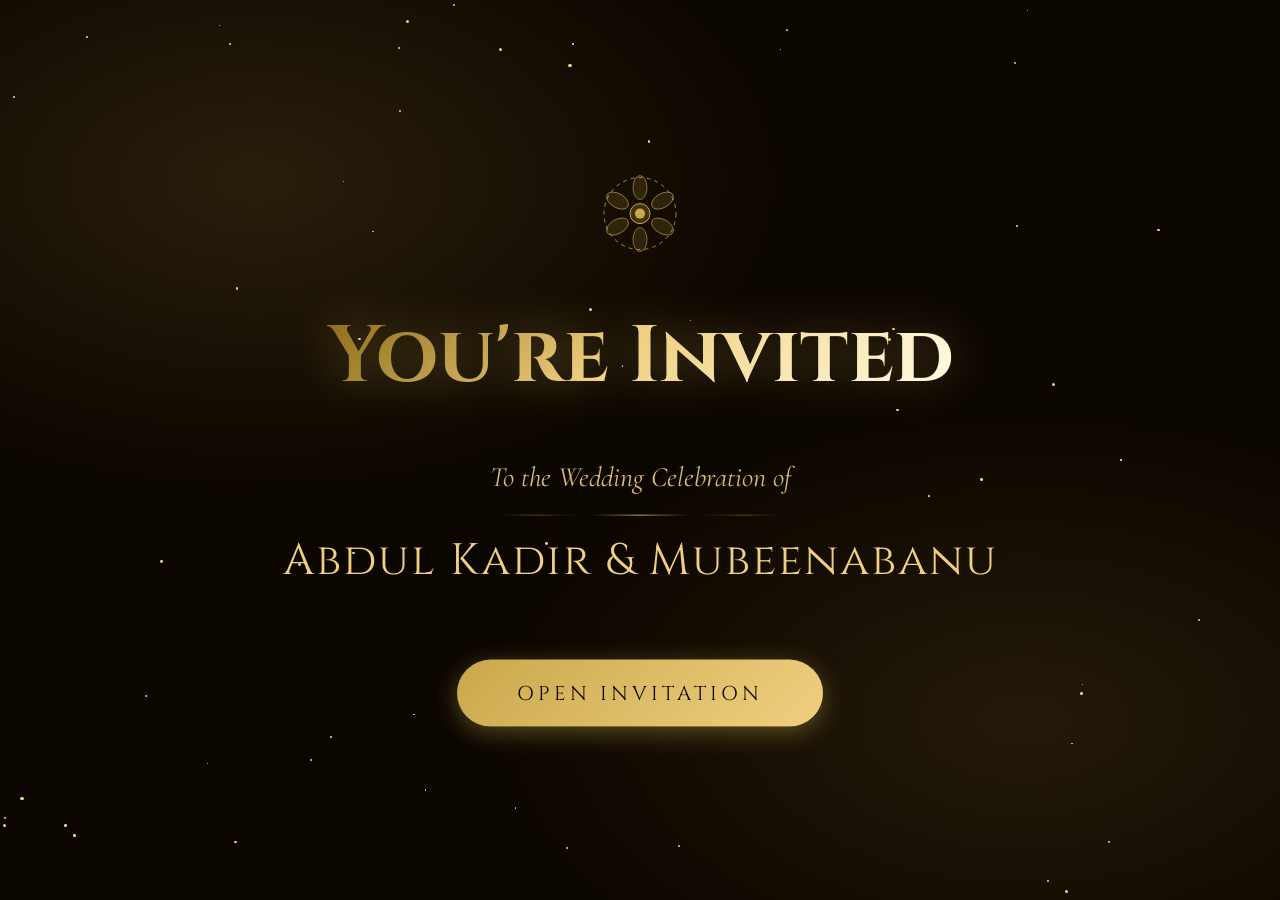
==== commit 1d4d9b2c: "animations" ====
--- a/index.html
+++ b/index.html
@@ -3,436 +3,467 @@
 <head>
 <meta charset="UTF-8">
 <meta name="viewport" content="width=device-width, initial-scale=1.0">
-<title>Abdul Kadir & Mubeenabanu – Wedding</title>
-<link href="https://fonts.googleapis.com/css2?family=Cormorant+Garamond:ital,wght@0,300;0,400;0,600;1,300;1,400&family=Great+Vibes&family=Cinzel:wght@400;600&family=Amiri:ital,wght@0,400;0,700;1,400&display=swap" rel="stylesheet">
+<title>You're Invited - Abdul Kadir & Mubeenabanu</title>
+<link href="https://fonts.googleapis.com/css2?family=Cormorant+Garamond:ital,wght@0,300;0,400;0,600;1,300;1,400&family=Cinzel:wght@400;600&family=Amiri:ital,wght@0,400;0,700;1,400&display=swap" rel="stylesheet">
 <style>
 *{margin:0;padding:0;box-sizing:border-box;}
 :root{--gold:#c9a84c;--gl:#f0d080;--gd:#8b6914;}
-body{background:#080400;font-family:"Cormorant Garamond",serif;overflow:hidden;width:100vw;height:100vh;}
-
-#bg{position:fixed;inset:0;background:
-  radial-gradient(ellipse 60% 50% at 20% 20%,rgba(201,168,76,.15) 0%,transparent 70%),
-  radial-gradient(ellipse 60% 50% at 80% 80%,rgba(201,168,76,.12) 0%,transparent 70%),
-  #0c0600;z-index:0;}
+
+body{
+  background:#080400;
+  font-family:"Cormorant Garamond",serif;
+  overflow:hidden;width:100vw;height:100vh;
+}
+
+#bg{
+  position:fixed;inset:0;
+  background:
+    radial-gradient(ellipse 60% 50% at 20% 20%,rgba(201,168,76,.15) 0%,transparent 70%),
+    radial-gradient(ellipse 60% 50% at 80% 80%,rgba(201,168,76,.12) 0%,transparent 70%),
+    #0c0600;
+  z-index:0;
+}
 
 #particles{position:fixed;inset:0;pointer-events:none;z-index:1;}
-.particle{position:absolute;border-radius:50%;background:var(--gl);animation:twinkle var(--dur) ease-in-out infinite;}
+.particle{
+  position:absolute;border-radius:50%;background:var(--gl);
+  animation:twinkle var(--dur) ease-in-out infinite;
+}
 @keyframes twinkle{0%,100%{opacity:0;transform:scale(.4);}50%{opacity:var(--op);transform:scale(1);}}
 
-#frame{position:fixed;inset:14px;pointer-events:none;z-index:10;border:1px solid rgba(201,168,76,.3);}
-#frame::after{content:"";position:absolute;inset:5px;border:1px solid rgba(201,168,76,.1);}
-
-.corner{position:fixed;width:48px;height:48px;pointer-events:none;z-index:11;}
-.corner.tl{top:14px;left:14px;}.corner.tr{top:14px;right:14px;transform:scaleX(-1);}
-.corner.bl{bottom:14px;left:14px;transform:scaleY(-1);}.corner.br{bottom:14px;right:14px;transform:scale(-1);}
-
-#lanterns{position:fixed;top:0;left:0;right:0;display:flex;justify-content:space-between;padding:0 80px;pointer-events:none;z-index:9;}
-.lantern{animation:swing 4s ease-in-out infinite;transform-origin:top center;}
-.lantern:nth-child(2){animation-delay:.6s;}.lantern:nth-child(3){animation-delay:1.2s;}
-@keyframes swing{0%,100%{transform:rotate(-6deg);}50%{transform:rotate(6deg);}}
-
-/* SCENES */
-.scene{
-  position:absolute;inset:0;
+/* ── WELCOME ── */
+#welcome{
+  position:absolute;top:50%;left:50%;
+  transform:translate(-50%,-50%);
   display:flex;flex-direction:column;
-  align-items:center;justify-content:flex-start;
-  padding:68px 48px 50px;
+  align-items:center;justify-content:center;
+  gap:50px;padding:20px;width:100%;text-align:center;
   z-index:5;
-  visibility:hidden;opacity:0;
-  transition:opacity .6s ease,visibility .6s ease;
-  overflow-y:auto;
-  overflow-x:hidden;
-}
-.scene.active{visibility:visible;opacity:1;}
-
-/* scrollbar hidden but functional */
-.scene::-webkit-scrollbar{width:0;}
-
-.scene-inner{
-  display:flex;flex-direction:column;
-  align-items:center;gap:8px;
-  max-width:640px;width:100%;
-  margin:auto;
-  padding:4px 0 8px;
-}
-
-/* STAGGER REVEAL */
-.item{opacity:0;transform:translateY(16px);transition:opacity .7s ease,transform .7s ease;}
-.item.pop{transform:scale(.8);transition:opacity .65s ease,transform .65s cubic-bezier(.34,1.56,.64,1);}
-.scene.active .item{opacity:1;transform:none;}
-.scene.active .item:nth-child(1){transition-delay:.1s;}
-.scene.active .item:nth-child(2){transition-delay:.25s;}
-.scene.active .item:nth-child(3){transition-delay:.4s;}
-.scene.active .item:nth-child(4){transition-delay:.55s;}
-.scene.active .item:nth-child(5){transition-delay:.7s;}
-.scene.active .item:nth-child(6){transition-delay:.85s;}
-.scene.active .item:nth-child(7){transition-delay:1s;}
-.scene.active .item:nth-child(8){transition-delay:1.15s;}
-.scene.active .item:nth-child(9){transition-delay:1.3s;}
-
-/* TYPOGRAPHY */
-.tag{font-family:"Cinzel",serif;font-size:clamp(11px,1.7vw,16px);color:var(--gl);letter-spacing:5px;text-transform:uppercase;opacity:.85;text-align:center;}
-.arabic{font-family:"Amiri",serif;font-size:clamp(17px,3.2vw,28px);color:var(--gold);text-align:center;line-height:1.8;letter-spacing:2px;}
-.script-big{font-family:"Cinzel",cursive;font-size:clamp(38px,9vw,82px);line-height:1.1;text-align:center;
-  background:linear-gradient(135deg,#8b6914 0%,#f0d080 40%,#fff8dc 55%,#f0d080 70%,#8b6914 100%);
-  background-size:200% auto;-webkit-background-clip:text;background-clip:text;color:transparent;
-  animation:shimmer 3s linear infinite;filter:drop-shadow(0 0 16px rgba(201,168,76,.3));}
-.couple-name{
+  transition:opacity 1s ease;
+}
+#welcome.fading{ opacity:0; }
+
+.ornament{ animation:float 3.5s ease-in-out infinite; }
+@keyframes float{0%,100%{transform:translateY(0);}50%{transform:translateY(-12px);}}
+
+.welcome-title{
+  font-family:"Cinzel",cursive;
+  font-size:clamp(36px,9vw,80px);
+  background:linear-gradient(135deg,#8b6914,#f0d080,#fff8dc,#f0d080,#8b6914);
+  background-size:200% auto;
+  -webkit-background-clip:text;background-clip:text;color:transparent;
+  animation:shimmer 3s linear infinite;
+  filter:drop-shadow(0 0 24px rgba(201,168,76,.45));
+  text-align:center;line-height:1.2;
+}
+@keyframes shimmer{0%{background-position:0% center;}100%{background-position:200% center;}}
+
+.welcome-subtitle{
+  font-family:"Cormorant Garamond",serif;
+  font-size:clamp(18px,3.5vw,28px);
+  color:rgba(240,208,128,.9);font-style:italic;
+  text-align:center;line-height:1.6;max-width:600px;margin:0 auto;
+}
+.couple-names{
   font-family:"Cinzel",serif;
-  font-size:clamp(38px,9vw,82px);
-  color:var(--gl);
-}
-@keyframes shimmer{0%{background-position:0% center;}100%{background-position:200% center;}}
-.script-med{font-family:"Cinzel",cursive;font-size:clamp(26px,6vw,54px);color:var(--gl);text-align:center;line-height:1.2;}
-.monogram{font-family:"Cinzel",cursive;font-size:clamp(60px,15vw,128px);line-height:1;text-align:center;
-  background:linear-gradient(135deg,#8b6914,#f0d080,#fff8dc,#f0d080,#8b6914);
-  background-size:200% auto;-webkit-background-clip:text;background-clip:text;color:transparent;
-  animation:shimmer 4s linear infinite;filter:drop-shadow(0 0 30px rgba(201,168,76,.45));}
-.body{font-family:"Cormorant Garamond",serif;font-size:clamp(15px,2.5vw,22px);color:rgba(240,208,128,.85);text-align:center;font-style:italic;line-height:1.75;}
-.strong{font-family:"Cormorant Garamond",serif;font-size:clamp(17px,3vw,26px);color:var(--gl);text-align:center;font-style:italic;line-height:1.65;font-weight:600;}
-.accent{font-family:"Cinzel",serif;font-size:clamp(12px,2vw,17px);color:var(--gold);letter-spacing:4px;text-align:center;}
-.big-time{font-family:"Cormorant Garamond",serif;font-size:clamp(30px,7.5vw,68px);color:var(--gl);font-style:italic;line-height:1;font-weight:300;text-align:center;}
-
-.heart{font-size:clamp(20px,3.5vw,32px);color:var(--gold);animation:hb 1.6s ease-in-out infinite;display:block;text-align:center;}
-@keyframes hb{0%,100%{transform:scale(1);}15%{transform:scale(1.3);}30%{transform:scale(1);}45%{transform:scale(1.2);}60%{transform:scale(1);}}
-
-.divider{display:flex;align-items:center;gap:12px;width:min(75%,360px);margin:2px auto;}
-.dl{flex:1;height:1px;background:linear-gradient(90deg,transparent,var(--gold),transparent);}
-.dg{width:7px;height:7px;background:var(--gold);transform:rotate(45deg);flex-shrink:0;}
-
-.event-card{background:rgba(201,168,76,.07);border:1px solid rgba(201,168,76,.35);
-  padding:clamp(12px,2.5vw,24px) clamp(18px,4vw,44px);text-align:center;position:relative;width:min(94%,480px);}
-.event-card::before{content:"";position:absolute;inset:5px;border:1px solid rgba(201,168,76,.1);pointer-events:none;}
-
-/* QR BOX */
-.qr-row{display:flex;gap:20px;align-items:center;justify-content:center;margin-top:4px;}
-.qr-box{display:flex;flex-direction:column;align-items:center;gap:6px;}
-.qr-box img{width:clamp(80px,14vw,120px);height:clamp(80px,14vw,120px);object-fit:contain;
-  border:2px solid rgba(201,168,76,.5);padding:4px;background:transparent;}
-.qr-label{font-family:"Cinzel",serif;font-size:clamp(11px,1.6vw,14px);color:var(--gold);letter-spacing:3px;text-transform:uppercase;}
-
-@keyframes float{0%,100%{transform:translateY(0);}50%{transform:translateY(-7px);}}
-.float{animation:float 3.5s ease-in-out infinite;}
-
-/* NAV */
-.nav-btn{position:fixed;top:50%;transform:translateY(-50%);background:rgba(201,168,76,.12);
-  border:1px solid rgba(201,168,76,.4);color:var(--gold);font-size:17px;
-  width:38px;height:38px;display:flex;align-items:center;justify-content:center;
-  cursor:pointer;z-index:20;transition:background .3s;}
-.nav-btn:hover{background:rgba(201,168,76,.28);}
-#prev{left:14px;}#next{right:14px;}
-
-#dots{position:fixed;bottom:20px;left:50%;transform:translateX(-50%);display:flex;gap:8px;z-index:20;}
-.dot{width:7px;height:7px;border-radius:50%;border:1px solid var(--gold);background:rgba(201,168,76,.2);cursor:pointer;transition:all .3s;}
-.dot.on{background:var(--gold);transform:scale(1.4);}
-
-/* ═══ RESPONSIVE ═══ */
-
-/* Tablet / large mobile */
-@media (max-width:768px) {
-  .scene { padding:58px 32px 48px; }
-  #lanterns { padding:0 56px; }
-  .event-card { padding:clamp(10px,2.5vw,24px) clamp(14px,3.5vw,44px); }
-}
-
-/* Mobile */
-@media (max-width:600px) {
-  #frame { inset:8px; }
-  #frame::after { inset:4px; }
-  .corner { width:34px; height:34px; }
-  .corner.tl{top:8px;left:8px;}
-  .corner.tr{top:8px;right:8px;}
-  .corner.bl{bottom:8px;left:8px;}
-  .corner.br{bottom:8px;right:8px;}
-  #lanterns { padding:0 36px; }
-  .scene { padding:52px 14px 46px; }
-  .scene-inner { gap:5px; }
-  .couple-name { font-size:clamp(26px,8.5vw,82px); }
-  .script-big  { font-size:clamp(26px,8.5vw,82px); }
-  .script-med  { font-size:clamp(20px,6vw,54px); }
-  .monogram    { font-size:clamp(44px,14vw,128px); }
-  .big-time    { font-size:clamp(24px,7vw,68px); }
-  .tag         { font-size:clamp(10px,2.8vw,16px); letter-spacing:3px; }
-  .arabic      { font-size:clamp(15px,4vw,28px); }
-  .body        { font-size:clamp(13px,3.2vw,22px); }
-  .strong      { font-size:clamp(14px,3.5vw,26px); }
-  .accent      { font-size:clamp(10px,2.8vw,17px); }
-  .event-card  { width:min(98%,480px); padding:12px 16px; }
-  .event-card::before { inset:4px; }
-  .divider     { width:min(88%,360px); }
-  .qr-row      { gap:14px; flex-wrap:wrap; justify-content:center; }
-  .qr-box img  { width:clamp(72px,18vw,120px); height:clamp(72px,18vw,120px); }
-  .qr-label    { font-size:clamp(9px,2.2vw,14px); }
-  .nav-btn     { width:36px; height:36px; font-size:15px; }
-  #prev { left:4px; }
-  #next { right:4px; }
-  #dots { bottom:10px; gap:7px; }
-  .dot { width:6px; height:6px; }
-}
-
-/* Small / compact phones */
-@media (max-width:380px) {
-  #lanterns { padding:0 20px; }
-  .scene { padding:50px 10px 44px; }
-  .couple-name { font-size:clamp(22px,7.5vw,82px); }
-  .script-big  { font-size:clamp(22px,7.5vw,82px); }
-  .monogram    { font-size:clamp(38px,13vw,128px); }
-}
-
-/* Landscape on phones — limited vertical space */
-@media (max-height:480px) and (orientation:landscape) {
-  #lanterns { display:none; }
-  #frame { inset:6px; }
-  .corner { width:28px; height:28px; }
-  .corner.tl{top:6px;left:6px;}
-  .corner.tr{top:6px;right:6px;}
-  .corner.bl{bottom:6px;left:6px;}
-  .corner.br{bottom:6px;right:6px;}
-  .scene { padding:36px 24px 36px; }
-  .scene-inner { gap:3px; }
-  .couple-name { font-size:clamp(18px,5vw,60px); }
-  .script-big  { font-size:clamp(18px,5vw,60px); }
-  .monogram    { font-size:clamp(32px,9vw,90px); }
-  .big-time    { font-size:clamp(20px,5vw,56px); }
-  .nav-btn     { width:32px; height:32px; }
-  #dots { bottom:6px; }
-}
-
-/* iOS 100vh fix */
-@supports (-webkit-touch-callout:none) {
-  body { height:-webkit-fill-available; }
-}
+  font-size:clamp(24px,5vw,44px);
+  color:var(--gl);text-align:center;letter-spacing:2px;margin-top:10px;
+}
+
+/* ── BUTTON WITH GLOW ── */
+#enterBtn{
+  font-family:"Cinzel",serif;
+  font-size:clamp(15px,2.8vw,20px);
+  letter-spacing:4px;text-transform:uppercase;
+  color:#080400;
+  background:linear-gradient(135deg,#c9a84c,#f0d080);
+  border:none;padding:20px 60px;border-radius:50px;
+  cursor:pointer;
+  transition:transform .35s ease, box-shadow .35s ease;
+  box-shadow:0 6px 25px rgba(201,168,76,.4);
+  position:relative;overflow:hidden;margin-top:20px;
+}
+#enterBtn::before{
+  content:"";position:absolute;inset:0;
+  background:linear-gradient(135deg,#f0d080,#fff8dc);
+  opacity:0;transition:opacity .35s ease;
+}
+#enterBtn::after{
+  content:"";position:absolute;inset:-6px;border-radius:56px;
+  box-shadow:0 0 0 0 rgba(240,208,128,0),0 0 0 0 rgba(201,168,76,0);
+  transition:box-shadow .4s ease;pointer-events:none;
+}
+#enterBtn:hover{
+  transform:translateY(-4px) scale(1.04);
+  box-shadow:
+    0 10px 40px rgba(201,168,76,.7),
+    0 0 70px rgba(240,208,128,.4),
+    0 0 120px rgba(201,168,76,.2);
+}
+#enterBtn:hover::before{ opacity:1; }
+#enterBtn:hover::after{
+  box-shadow:
+    0 0 22px 8px rgba(240,208,128,.6),
+    0 0 50px 18px rgba(201,168,76,.35),
+    0 0 90px 30px rgba(201,168,76,.15);
+}
+#enterBtn span{ position:relative;z-index:1; }
+#enterBtn:active{ transform:translateY(-1px) scale(.99); }
+
+.divider{
+  display:flex;align-items:center;justify-content:center;gap:12px;margin:15px 0;
+}
+.dl,.dg{height:1px;}
+.dl{ width:80px;background:linear-gradient(90deg,transparent,rgba(201,168,76,.4),transparent); }
+.dg{ width:100px;background:linear-gradient(90deg,transparent,var(--gold),transparent); }
+
+@media(max-width:680px){
+  #welcome{gap:35px;}
+  .welcome-subtitle{font-size:clamp(16px,4vw,22px);}
+  #enterBtn{padding:18px 50px;}
+}
+
+/* ════════════════════════════════════
+   ENVELOPE OVERLAY
+════════════════════════════════════ */
+#env-overlay{
+  position:fixed;inset:0;z-index:100;
+  display:flex;align-items:center;justify-content:center;
+  background:radial-gradient(ellipse 90% 90% at 50% 50%,rgba(18,8,0,.97) 0%,#080400 100%);
+  opacity:0;pointer-events:none;
+  transition:opacity .6s cubic-bezier(.4,0,.2,1);
+}
+#env-overlay.show{ opacity:1;pointer-events:all; }
+
+/* ambient glow bloom */
+#glow-ring{
+  position:absolute;width:540px;height:540px;border-radius:50%;
+  box-shadow:none;
+  transition:box-shadow 1.4s cubic-bezier(.2,.8,.2,1) .6s;
+}
+#glow-ring.bloom{
+  box-shadow:
+    0 0 80px 40px rgba(240,208,128,.14),
+    0 0 160px 80px rgba(201,168,76,.09),
+    0 0 300px 150px rgba(201,168,76,.04);
+}
+
+/* petals */
+.petal{
+  position:absolute;left:50%;top:40%;
+  width:9px;height:9px;border-radius:50% 0 50% 0;
+  opacity:0;pointer-events:none;
+  animation:petalBurst var(--pd) ease-out var(--dl) forwards;
+}
+@keyframes petalBurst{
+  0%{opacity:0;transform:translate(0,0) rotate(0deg) scale(0);}
+  15%{opacity:.9;}
+  100%{opacity:0;transform:translate(var(--tx),var(--ty)) rotate(var(--rot)) scale(.2);}
+}
+
+/* ── ENVELOPE ── */
+.env-scene{
+  position:relative;
+  width:clamp(260px,52vw,420px);
+  height:clamp(176px,36vw,284px);
+  filter:drop-shadow(0 14px 55px rgba(201,168,76,.5));
+}
+
+/* rising letter card */
+.env-letter{
+  position:absolute;left:7%;right:7%;bottom:3%;height:84%;
+  border-radius:5px;
+  background:linear-gradient(155deg,#201200 0%,#2e1a00 100%);
+  border:1px solid rgba(201,168,76,.3);
+  z-index:1;
+  display:flex;flex-direction:column;align-items:center;justify-content:center;gap:7px;
+  transform:translateY(0);
+  transition:transform 1.2s cubic-bezier(.16,1,.3,1) .6s;
+  overflow:hidden;
+}
+.env-letter::before{
+  content:"";position:absolute;inset:7px;
+  border:1px solid rgba(201,168,76,.1);border-radius:3px;
+}
+.letter-line{
+  font-family:"Cinzel",serif;
+  font-size:clamp(9px,2.1vw,14px);
+  letter-spacing:3px;color:rgba(240,208,128,.82);
+  text-align:center;white-space:nowrap;
+  opacity:0;transition:opacity .7s ease .9s;
+}
+.letter-amp{
+  font-family:"Cormorant Garamond",serif;
+  font-size:clamp(16px,4.5vw,36px);
+  font-style:italic;color:var(--gl);
+  opacity:0;transition:opacity .7s ease 1.05s;
+}
+
+/* envelope body */
+.env-body{
+  position:absolute;inset:0;border-radius:6px 6px 10px 10px;
+  background:linear-gradient(158deg,#1c1000 0%,#2a1700 55%,#1a0e00 100%);
+  border:1px solid rgba(201,168,76,.42);z-index:2;overflow:hidden;
+}
+.env-body::before{
+  content:"";position:absolute;bottom:0;left:0;right:0;height:56%;
+  background:linear-gradient(168deg,#231400 0%,#1b0d00 100%);
+  clip-path:polygon(0 100%,50% 2%,100% 100%);
+  border-top:1px solid rgba(201,168,76,.18);
+}
+.env-body::after{
+  content:"";position:absolute;inset:0;
+  background:
+    linear-gradient(to bottom right,rgba(201,168,76,.08) 0%,transparent 44%),
+    linear-gradient(to bottom left,rgba(201,168,76,.08) 0%,transparent 44%);
+}
+
+/* flap */
+.env-flap{
+  position:absolute;top:0;left:0;right:0;height:56%;
+  transform-origin:top center;
+  transform:rotateX(0deg);
+  transition:transform 1.15s cubic-bezier(.4,0,.15,1) .2s;
+  z-index:3;
+}
+.env-flap-inner{
+  width:100%;height:100%;
+  background:linear-gradient(172deg,#2c1800 0%,#1e1000 65%,#281500 100%);
+  clip-path:polygon(0 0,100% 0,50% 100%);
+  border-left:1px solid rgba(201,168,76,.36);
+  border-right:1px solid rgba(201,168,76,.36);
+}
+
+/* wax seal — now an SVG, just needs positioning */
+.seal{
+  position:absolute;left:50%;bottom:22%;
+  transform:translateX(-50%);
+  width:clamp(42px,9.5vw,64px);height:clamp(42px,9.5vw,64px);
+  z-index:4;
+  filter:drop-shadow(0 3px 10px rgba(0,0,0,.7)) drop-shadow(0 0 6px rgba(180,40,10,.5));
+}
+
+/* crack-and-vanish keyframes */
+@keyframes sealCrack{
+  0%  { transform:translateX(-50%) scale(1)    rotate(0deg);   opacity:1;   }
+  18% { transform:translateX(-50%) scale(1.16) rotate(3deg);   opacity:1;   }
+  38% { transform:translateX(-50%) scale(1.08) rotate(-4deg);  opacity:.88; }
+  60% { transform:translateX(-50%) scale(.82)  rotate(7deg);   opacity:.5;  }
+  100%{ transform:translateX(-50%) scale(.35)  rotate(14deg) translateY(-10px); opacity:0; }
+}
+
+/* open state */
+.env-scene.open .env-flap{ transform:rotateX(-178deg); }
+.env-scene.open .env-letter{ transform:translateY(-63%); }
+.env-scene.open .letter-line,
+.env-scene.open .letter-amp{ opacity:1; }
+.env-scene.open .seal{
+  animation:sealCrack .8s cubic-bezier(.4,0,.2,1) .1s forwards;
+}
+
+/* ════════════════════════════════════
+   BLACK CURTAIN — shared exit / entry
+════════════════════════════════════ */
+#curtain{
+  position:fixed;inset:0;z-index:300;
+  background:#000;
+  opacity:0;pointer-events:none;
+  transition:opacity 1.15s cubic-bezier(.4,0,.6,1);
+}
+#curtain.drop{ opacity:1;pointer-events:all; }
 </style>
 </head>
 <body>
+
+<audio id="bgMusic" loop>
+  <source src="wedding-music.mp3" type="audio/mpeg">
+</audio>
+
 <div id="bg"></div>
 <div id="particles"></div>
-<div id="frame"></div>
-
-<!-- Corners -->
-<div class="corner tl"><svg viewBox="0 0 48 48" fill="none"><path d="M2 2L2 22Q2 2 22 2Z" stroke="#c9a84c" stroke-width="1.2" fill="rgba(201,168,76,.15)"/><path d="M2 2L2 32Q2 2 32 2" stroke="#c9a84c" stroke-width="0.5" fill="none" opacity=".4"/><circle cx="5" cy="5" r="2.5" fill="#c9a84c" opacity=".9"/><path d="M13 2Q7 8 2 15" stroke="#c9a84c" stroke-width="0.5" fill="none"/><path d="M22 2Q11 13 2 22" stroke="#c9a84c" stroke-width="0.5" fill="none" opacity=".6"/></svg></div>
-<div class="corner tr"><svg viewBox="0 0 48 48" fill="none"><path d="M2 2L2 22Q2 2 22 2Z" stroke="#c9a84c" stroke-width="1.2" fill="rgba(201,168,76,.15)"/><path d="M2 2L2 32Q2 2 32 2" stroke="#c9a84c" stroke-width="0.5" fill="none" opacity=".4"/><circle cx="5" cy="5" r="2.5" fill="#c9a84c" opacity=".9"/><path d="M13 2Q7 8 2 15" stroke="#c9a84c" stroke-width="0.5" fill="none"/><path d="M22 2Q11 13 2 22" stroke="#c9a84c" stroke-width="0.5" fill="none" opacity=".6"/></svg></div>
-<div class="corner bl"><svg viewBox="0 0 48 48" fill="none"><path d="M2 2L2 22Q2 2 22 2Z" stroke="#c9a84c" stroke-width="1.2" fill="rgba(201,168,76,.15)"/><path d="M2 2L2 32Q2 2 32 2" stroke="#c9a84c" stroke-width="0.5" fill="none" opacity=".4"/><circle cx="5" cy="5" r="2.5" fill="#c9a84c" opacity=".9"/><path d="M13 2Q7 8 2 15" stroke="#c9a84c" stroke-width="0.5" fill="none"/><path d="M22 2Q11 13 2 22" stroke="#c9a84c" stroke-width="0.5" fill="none" opacity=".6"/></svg></div>
-<div class="corner br"><svg viewBox="0 0 48 48" fill="none"><path d="M2 2L2 22Q2 2 22 2Z" stroke="#c9a84c" stroke-width="1.2" fill="rgba(201,168,76,.15)"/><path d="M2 2L2 32Q2 2 32 2" stroke="#c9a84c" stroke-width="0.5" fill="none" opacity=".4"/><circle cx="5" cy="5" r="2.5" fill="#c9a84c" opacity=".9"/><path d="M13 2Q7 8 2 15" stroke="#c9a84c" stroke-width="0.5" fill="none"/><path d="M22 2Q11 13 2 22" stroke="#c9a84c" stroke-width="0.5" fill="none" opacity=".6"/></svg></div>
-
-<!-- Lanterns -->
-<div id="lanterns">
-  <div class="lantern"><svg width="26" height="62" viewBox="0 0 26 62" fill="none"><line x1="13" y1="0" x2="13" y2="8" stroke="#c9a84c" stroke-width="1.2"/><rect x="3" y="8" width="20" height="4" rx="1" fill="#c9a84c" opacity=".85"/><path d="M1 12Q0 29 3 44L23 44Q26 29 25 12Z" fill="rgba(201,168,76,.22)" stroke="#c9a84c" stroke-width="1"/><path d="M3 24Q13 20 23 24" stroke="#c9a84c" stroke-width=".5" fill="none"/><path d="M3 33Q13 29 23 33" stroke="#c9a84c" stroke-width=".5" fill="none"/><rect x="6" y="44" width="14" height="4" rx="1" fill="#c9a84c" opacity=".85"/><ellipse cx="13" cy="51" rx="5" ry="3" fill="rgba(201,168,76,.5)"/><line x1="11" y1="54" x2="11" y2="59" stroke="#c9a84c" stroke-width=".6"/><line x1="13" y1="54" x2="13" y2="62" stroke="#c9a84c" stroke-width=".6"/><line x1="15" y1="54" x2="15" y2="59" stroke="#c9a84c" stroke-width=".6"/></svg></div>
-  <div class="lantern"><svg width="20" height="50" viewBox="0 0 20 50" fill="none"><line x1="10" y1="0" x2="10" y2="7" stroke="#c9a84c" stroke-width="1"/><rect x="2" y="7" width="16" height="3" rx="1" fill="#c9a84c" opacity=".85"/><path d="M0 10Q-1 24 2 35L18 35Q21 24 20 10Z" fill="rgba(201,168,76,.22)" stroke="#c9a84c" stroke-width="1"/><rect x="4" y="35" width="12" height="3" rx="1" fill="#c9a84c" opacity=".85"/><ellipse cx="10" cy="41" rx="4" ry="2.5" fill="rgba(201,168,76,.5)"/><line x1="9" y1="43" x2="9" y2="48" stroke="#c9a84c" stroke-width=".6"/><line x1="11" y1="43" x2="11" y2="50" stroke="#c9a84c" stroke-width=".6"/></svg></div>
-  <div class="lantern"><svg width="26" height="62" viewBox="0 0 26 62" fill="none"><line x1="13" y1="0" x2="13" y2="8" stroke="#c9a84c" stroke-width="1.2"/><rect x="3" y="8" width="20" height="4" rx="1" fill="#c9a84c" opacity=".85"/><path d="M1 12Q0 29 3 44L23 44Q26 29 25 12Z" fill="rgba(201,168,76,.22)" stroke="#c9a84c" stroke-width="1"/><path d="M3 24Q13 20 23 24" stroke="#c9a84c" stroke-width=".5" fill="none"/><path d="M3 33Q13 29 23 33" stroke="#c9a84c" stroke-width=".5" fill="none"/><rect x="6" y="44" width="14" height="4" rx="1" fill="#c9a84c" opacity=".85"/><ellipse cx="13" cy="51" rx="5" ry="3" fill="rgba(201,168,76,.5)"/><line x1="11" y1="54" x2="11" y2="59" stroke="#c9a84c" stroke-width=".6"/><line x1="13" y1="54" x2="13" y2="62" stroke="#c9a84c" stroke-width=".6"/><line x1="15" y1="54" x2="15" y2="59" stroke="#c9a84c" stroke-width=".6"/></svg></div>
+
+<div id="welcome">
+  <div class="ornament">
+    <svg width="80" height="80" viewBox="0 0 80 80" fill="none">
+      <circle cx="40" cy="40" r="36" stroke="#c9a84c" stroke-width=".8" stroke-dasharray="4 4"/>
+      <g fill="rgba(201,168,76,.15)" stroke="#c9a84c" stroke-width=".6">
+        <ellipse cx="40" cy="14" rx="7" ry="12" transform="rotate(0 40 40)"/>
+        <ellipse cx="40" cy="14" rx="7" ry="12" transform="rotate(60 40 40)"/>
+        <ellipse cx="40" cy="14" rx="7" ry="12" transform="rotate(120 40 40)"/>
+        <ellipse cx="40" cy="14" rx="7" ry="12" transform="rotate(180 40 40)"/>
+        <ellipse cx="40" cy="14" rx="7" ry="12" transform="rotate(240 40 40)"/>
+        <ellipse cx="40" cy="14" rx="7" ry="12" transform="rotate(300 40 40)"/>
+      </g>
+      <circle cx="40" cy="40" r="10" fill="rgba(201,168,76,.25)" stroke="#c9a84c"/>
+      <circle cx="40" cy="40" r="5" fill="#c9a84c"/>
+    </svg>
+  </div>
+
+  <h1 class="welcome-title">You're Invited</h1>
+
+  <div>
+    <p class="welcome-subtitle">To the Wedding Celebration of</p>
+    <div class="divider">
+      <div class="dl"></div><div class="dg"></div><div class="dl"></div>
+    </div>
+    <p class="couple-names">Abdul Kadir &amp; Mubeenabanu</p>
+  </div>
+
+  <button id="enterBtn"><span>Open Invitation</span></button>
 </div>
 
-<!-- ═══ SCENE 0 — BISMILLAH ═══ -->
-<div class="scene" id="s0">
-  <div class="scene-inner">
-    <div class="item pop float">
-      <svg width="78" height="78" viewBox="0 0 78 78" fill="none">
-        <circle cx="39" cy="39" r="36" stroke="#c9a84c" stroke-width=".6" stroke-dasharray="4 4"/>
-        <circle cx="39" cy="39" r="30" stroke="#c9a84c" stroke-width="1" opacity=".55"/>
-        <g fill="rgba(201,168,76,.18)" stroke="#c9a84c" stroke-width=".5">
-          <ellipse cx="39" cy="16" rx="6" ry="11" transform="rotate(0 39 39)"/>
-          <ellipse cx="39" cy="16" rx="6" ry="11" transform="rotate(45 39 39)"/>
-          <ellipse cx="39" cy="16" rx="6" ry="11" transform="rotate(90 39 39)"/>
-          <ellipse cx="39" cy="16" rx="6" ry="11" transform="rotate(135 39 39)"/>
-          <ellipse cx="39" cy="16" rx="6" ry="11" transform="rotate(180 39 39)"/>
-          <ellipse cx="39" cy="16" rx="6" ry="11" transform="rotate(225 39 39)"/>
-          <ellipse cx="39" cy="16" rx="6" ry="11" transform="rotate(270 39 39)"/>
-          <ellipse cx="39" cy="16" rx="6" ry="11" transform="rotate(315 39 39)"/>
-        </g>
-        <circle cx="39" cy="39" r="9" fill="rgba(201,168,76,.3)" stroke="#c9a84c"/>
-        <circle cx="39" cy="39" r="3.5" fill="#c9a84c"/>
-      </svg>
+<!-- ENVELOPE OVERLAY -->
+<div id="env-overlay">
+  <div id="glow-ring"></div>
+  <div class="env-scene" id="envScene" style="perspective:950px;transform-style:preserve-3d;">
+    <div class="env-letter">
+      <p class="letter-line">Abdul Kadir</p>
+      <p class="letter-amp">&amp;</p>
+      <p class="letter-line">Mubeenabanu</p>
     </div>
-    <div class="item"><p class="tag">✦ &nbsp; Hubbali Family's Wedding &nbsp; ✦</p></div>
-    <div class="item">
-      <p class="arabic">In the Name of ALLAH</p>
-      <p class="arabic" style="font-size:clamp(10px,1.7vw,15px);opacity:.8">the most Beneficent &nbsp;·&nbsp; the most Merciful</p>
-    </div>
-    <div class="item"><div class="divider"><div class="dl"></div><div class="dg"></div><div class="dl"></div></div></div>
-    <div class="item"><p class="script-med">Al Nikahu Min Sunnati</p></div>
-    <div class="item"><div class="divider"><div class="dl"></div><div class="dg"></div><div class="dl"></div></div></div>
-    <div class="item"><p class="tag" style="letter-spacing:7px">— &nbsp; Nikah & Valima Invitation &nbsp; —</p></div>
-  </div>
-</div>
-
-<!-- ═══ SCENE 1 — THE COUPLE ═══ -->
-<div class="scene" id="s1">
-  <div class="scene-inner">
-    <div class="item"><p class="tag">Wedding of</p></div>
-    <div class="item">
-      <p class="couple-name">Abdul Kadir</p>
-      <p class="body" style="font-size:clamp(10px,1.4vw,12px);margin-top:2px">&nbsp;·&nbsp; Son of Mr & Mrs Hubbali</p>
-    </div>
-    <div class="item pop"><span class="heart">♥</span></div>
-    <div class="item">
-      <p class="couple-name">Mubeenabanu</p>
-      <p class="body" style="font-size:clamp(10px,1.4vw,12px);margin-top:2px">&nbsp;·&nbsp; D/o. Mr & Mrs Masuti</p>
-    </div>
-    <div class="item"><div class="divider"><div class="dl"></div><div class="dg"></div><div class="dl"></div></div></div>
-    <div class="item">
-      <p class="body">request the pleasure of your presence &amp; your family<br>on the auspicious occasion of their son's <strong style="color:var(--gold);font-style:normal">Wedding Ceremony</strong></p>
-    </div>
-  </div>
-</div>
-
-<!-- ═══ SCENE 2 — MONOGRAM ═══ -->
-<div class="scene" id="s2">
-  <div class="scene-inner">
-    <div class="item pop float"><p class="monogram">A&amp;M</p></div>
-    <div class="item"><div class="divider"><div class="dl"></div><div class="dg"></div><div class="dl"></div></div></div>
-    <div class="item"><p class="tag" style="letter-spacing:7px">Forever &amp; Always</p></div>
-    <div class="item">
-      <svg width="106" height="53" viewBox="0 0 106 53" fill="none">
-        <circle cx="33" cy="26" r="19" stroke="#c9a84c" stroke-width="1.5" fill="rgba(201,168,76,.07)"/>
-        <circle cx="73" cy="26" r="19" stroke="#c9a84c" stroke-width="1.5" fill="rgba(201,168,76,.07)"/>
-        <circle cx="33" cy="26" r="13" stroke="#c9a84c" stroke-width=".5" fill="none" opacity=".4"/>
-        <circle cx="73" cy="26" r="13" stroke="#c9a84c" stroke-width=".5" fill="none" opacity=".4"/>
-        <polygon points="33,8 36,14 33,20 30,14" fill="rgba(201,168,76,.8)" stroke="#c9a84c" stroke-width=".5"/>
-        <polygon points="73,8 76,14 73,20 70,14" fill="rgba(201,168,76,.8)" stroke="#c9a84c" stroke-width=".5"/>
-      </svg>
-    </div>
-  </div>
-</div>
-
-<!-- ═══ SCENE 3 — NIKAH ═══ -->
-<div class="scene" id="s3">
-  <div class="scene-inner">
-    <div class="item"><p class="tag" style="letter-spacing:6px">✦ &nbsp; Insha-Allah &nbsp; ✦</p></div>
-    <div class="item pop">
-      <div class="event-card">
-        <p class="accent" style="letter-spacing:5px;margin-bottom:6px">NIKAH CEREMONY</p>
-        <div class="divider" style="margin:5px auto"><div class="dl"></div><div class="dg"></div><div class="dl"></div></div>
-        <p class="strong" style="font-size:clamp(14px,2.6vw,21px);margin-top:6px">Sunday, 10<sup style="font-size:.6em">th</sup> May 2026</p>
-        <p class="big-time" style="margin:6px 0">11:45 a.m.</p>
-        <div class="divider" style="margin:6px auto;opacity:.3"><div class="dl"></div></div>
-        <p class="body" style="font-size:clamp(12px,1.9vw,17px)">
-          Appaji Garden<br>Opp. Bus Depot, Hubli–Bijapur Road<br>
-          <strong style="color:var(--gl);font-style:normal">Navalgund</strong>
-        </p>
-      </div>
-    </div>
-    <div class="item">
-      <div class="qr-row">
-        <div class="qr-box">
-          <img src="[data-uri]" alt="Nikah venue QR code"/>
-          <p class="qr-label">Scan for Nikah Venue</p>
-        </div>
+    <div class="env-body"></div>
+    <div class="env-flap" style="perspective:950px;">
+      <div class="env-flap-inner">
+        <svg class="seal" viewBox="0 0 80 80" xmlns="http://www.w3.org/2000/svg">
+          <defs>
+            <radialGradient id="wax" cx="38%" cy="33%" r="62%">
+              <stop offset="0%"   stop-color="#d84420"/>
+              <stop offset="40%"  stop-color="#b01e10"/>
+              <stop offset="100%" stop-color="#620800"/>
+            </radialGradient>
+            <radialGradient id="waxGloss" cx="34%" cy="28%" r="42%">
+              <stop offset="0%"   stop-color="rgba(255,180,120,0.32)"/>
+              <stop offset="100%" stop-color="rgba(255,100,50,0)"/>
+            </radialGradient>
+            <filter id="waxGrain" x="-5%" y="-5%" width="110%" height="110%">
+              <feTurbulence type="fractalNoise" baseFrequency="0.72" numOctaves="4" seed="2" result="noise"/>
+              <feColorMatrix type="saturate" values="0" in="noise" result="grayNoise"/>
+              <feBlend in="SourceGraphic" in2="grayNoise" mode="multiply" result="blended"/>
+              <feComposite in="blended" in2="SourceGraphic" operator="in"/>
+            </filter>
+          </defs>
+
+          <!-- Serrated outer wax shape — 20 teeth -->
+          <polygon filter="url(#waxGrain)" fill="url(#wax)"
+            points="40,2 45.2,7.4 51.7,3.9 55,10.6 62.3,9.3 63.3,16.7 70.7,17.7 69.4,25
+                    76.1,28.3 72.6,34.8 78,40 72.6,45.2 76.1,51.7 69.4,55 70.7,62.3 63.3,63.3
+                    62.3,70.7 55,69.4 51.7,76.1 45.2,72.6 40,78 34.8,72.6 28.3,76.1 25,69.4
+                    17.7,70.7 16.7,63.3 9.3,62.3 10.6,55 3.9,51.7 7.4,45.2 2,40 7.4,34.8
+                    3.9,28.3 10.6,25 9.3,17.7 16.7,16.7 17.7,9.3 25,10.6 28.3,3.9 34.8,7.4"/>
+
+          <!-- Gloss highlight overlay -->
+          <polygon fill="url(#waxGloss)"
+            points="40,2 45.2,7.4 51.7,3.9 55,10.6 62.3,9.3 63.3,16.7 70.7,17.7 69.4,25
+                    76.1,28.3 72.6,34.8 78,40 72.6,45.2 76.1,51.7 69.4,55 70.7,62.3 63.3,63.3
+                    62.3,70.7 55,69.4 51.7,76.1 45.2,72.6 40,78 34.8,72.6 28.3,76.1 25,69.4
+                    17.7,70.7 16.7,63.3 9.3,62.3 10.6,55 3.9,51.7 7.4,45.2 2,40 7.4,34.8
+                    3.9,28.3 10.6,25 9.3,17.7 16.7,16.7 17.7,9.3 25,10.6 28.3,3.9 34.8,7.4"/>
+
+          <!-- Gold concentric rings -->
+          <circle cx="40" cy="40" r="30" fill="none" stroke="rgba(240,208,128,0.6)"  stroke-width="0.9"/>
+          <circle cx="40" cy="40" r="25" fill="none" stroke="rgba(201,168,76,0.32)"  stroke-width="0.6"/>
+
+          <!-- Cardinal diamond ornaments -->
+          <polygon points="40,12 41.6,14 40,16 38.4,14" fill="rgba(240,208,128,0.72)"/>
+          <polygon points="40,64 41.6,66 40,68 38.4,66" fill="rgba(240,208,128,0.72)"/>
+          <polygon points="12,40 14,38.4 16,40 14,41.6" fill="rgba(240,208,128,0.72)"/>
+          <polygon points="64,40 66,38.4 68,40 66,41.6" fill="rgba(240,208,128,0.72)"/>
+
+          <!-- Thin separator lines -->
+          <line x1="28" y1="37.5" x2="52" y2="37.5" stroke="rgba(201,168,76,0.38)" stroke-width="0.6"/>
+          <line x1="28" y1="44.5" x2="52" y2="44.5" stroke="rgba(201,168,76,0.38)" stroke-width="0.6"/>
+
+          <!-- Monogram A -->
+          <text x="40" y="36.5" text-anchor="middle"
+                font-family="Cinzel,serif" font-size="13" font-weight="600"
+                fill="rgba(240,208,128,0.92)" letter-spacing="0.5">A</text>
+
+          <!-- Ampersand -->
+          <text x="40" y="44" text-anchor="middle"
+                font-family="Cormorant Garamond,serif" font-size="7.5" font-style="italic"
+                fill="rgba(240,208,128,0.7)">&amp;</text>
+
+          <!-- Monogram M -->
+          <text x="40" y="53.5" text-anchor="middle"
+                font-family="Cinzel,serif" font-size="13" font-weight="600"
+                fill="rgba(240,208,128,0.92)" letter-spacing="0.5">M</text>
+        </svg>
       </div>
     </div>
   </div>
 </div>
 
-<!-- ═══ SCENE 4 — VALIMA ═══ -->
-<div class="scene" id="s4">
-  <div class="scene-inner">
-    <div class="item"><p class="tag" style="letter-spacing:6px">✦ &nbsp; Reception &nbsp; ✦</p></div>
-    <div class="item pop">
-      <div class="event-card">
-        <p class="accent" style="letter-spacing:5px;margin-bottom:6px">VALIMA (RECEPTION)</p>
-        <div class="divider" style="margin:5px auto"><div class="dl"></div><div class="dg"></div><div class="dl"></div></div>
-        <p class="strong" style="font-size:clamp(14px,2.6vw,21px);margin-top:6px">Monday, 11<sup style="font-size:.6em">th</sup> May 2026</p>
-        <p class="big-time" style="margin:6px 0">1:00 pm</p>
-        <div class="divider" style="margin:6px auto;opacity:.3"><div class="dl"></div></div>
-        <p class="body" style="font-size:clamp(12px,1.9vw,17px)">
-          Taj Shadi Mahal<br>Tajnagar, Last Bus-Stop<br>
-          <strong style="color:var(--gl);font-style:normal">Hubli</strong>
-        </p>
-      </div>
-    </div>
-    <div class="item">
-      <div class="qr-row">
-        <div class="qr-box">
-          <img src="[data-uri]" alt="Valima venue QR code"/>
-          <p class="qr-label">Scan for Valima Venue</p>
-        </div>
-      </div>
-    </div>
-  </div>
-</div>
-
-<!-- ═══ SCENE 5 — FROM FAMILY ═══ -->
-<div class="scene" id="s5">
-  <div class="scene-inner" style="gap:9px">
-    <div class="item pop float">
-      <svg width="62" height="62" viewBox="0 0 62 62" fill="none">
-        <circle cx="31" cy="31" r="28" stroke="#c9a84c" stroke-width=".6" stroke-dasharray="3 3"/>
-        <g fill="rgba(201,168,76,.2)" stroke="#c9a84c" stroke-width=".5">
-          <ellipse cx="31" cy="11" rx="5" ry="9" transform="rotate(0 31 31)"/>
-          <ellipse cx="31" cy="11" rx="5" ry="9" transform="rotate(60 31 31)"/>
-          <ellipse cx="31" cy="11" rx="5" ry="9" transform="rotate(120 31 31)"/>
-          <ellipse cx="31" cy="11" rx="5" ry="9" transform="rotate(180 31 31)"/>
-          <ellipse cx="31" cy="11" rx="5" ry="9" transform="rotate(240 31 31)"/>
-          <ellipse cx="31" cy="11" rx="5" ry="9" transform="rotate(300 31 31)"/>
-        </g>
-        <circle cx="31" cy="31" r="7" fill="rgba(201,168,76,.3)" stroke="#c9a84c"/>
-        <circle cx="31" cy="31" r="3" fill="#c9a84c"/>
-      </svg>
-    </div>
-    <div class="item"><p class="tag" style="letter-spacing:5px">With Best Compliments From</p></div>
-    <div class="item"><div class="divider"><div class="dl"></div><div class="dg"></div><div class="dl"></div></div></div>
-    <div class="item"><p class="script-med" style="font-size:clamp(20px,4.5vw,40px)">Mr. &amp; Mrs. Hubbali</p></div>
-  </div>
-</div>
-
-<button class="nav-btn" id="prev">&#8592;</button>
-<button class="nav-btn" id="next">&#8594;</button>
-<div id="dots"></div>
+<!-- BLACK CURTAIN -->
+<div id="curtain"></div>
 
 <script>
-const pw=document.getElementById("particles");
-for(let i=0;i<55;i++){const p=document.createElement("div");p.className="particle";const sz=(Math.random()*2.5+.8).toFixed(1);p.style.cssText=`width:${sz}px;height:${sz}px;left:${(Math.random()*100).toFixed(1)}%;top:${(Math.random()*100).toFixed(1)}%;--dur:${(Math.random()*4+2).toFixed(1)}s;--op:${(Math.random()*.5+.1).toFixed(2)};animation-delay:${(Math.random()*6).toFixed(1)}s`;pw.appendChild(p);}
-
-const scenes=Array.from(document.querySelectorAll(".scene"));
-const N=scenes.length;
-let cur=0,timer=null,userNavigated=false;
-const dotsEl=document.getElementById("dots");
-scenes.forEach((_,i)=>{const d=document.createElement("div");d.className="dot"+(i===0?" on":"");d.onclick=()=>goManual(i);dotsEl.appendChild(d);});
-
-function go(idx){
-  if(timer)clearTimeout(timer);
-  const prev=scenes[cur];
-  cur=((idx%N)+N)%N;
-  prev.classList.remove("active");
-  setTimeout(()=>{scenes[cur].classList.add("active");dotsEl.querySelectorAll(".dot").forEach((d,i)=>d.classList.toggle("on",i===cur));},420);
-  if(!userNavigated) timer=setTimeout(()=>go(cur+1),8000);
-}
-
-function goManual(idx){
-  userNavigated=true;
-  if(timer)clearTimeout(timer);
-  go(idx);
-}
-
-scenes[0].classList.add("active");
-timer=setTimeout(()=>go(1),8000);
-document.getElementById("next").onclick=()=>goManual(cur+1);
-document.getElementById("prev").onclick=()=>goManual(cur-1);
-document.addEventListener("keydown",e=>{if(e.key==="ArrowRight")goManual(cur+1);if(e.key==="ArrowLeft")goManual(cur-1);});
-let tx=0,ty=0;
-document.addEventListener("touchstart",e=>{tx=e.touches[0].clientX;ty=e.touches[0].clientY;},{passive:true});
-document.addEventListener("touchend",e=>{
-  const dx=e.changedTouches[0].clientX-tx;
-  const dy=e.changedTouches[0].clientY-ty;
-  if(Math.abs(dx)>45&&Math.abs(dx)>Math.abs(dy))goManual(cur+(dx<0?1:-1));
-});
-
-function recolorQR(img){
-  const c=document.createElement("canvas");
-  c.width=img.naturalWidth;c.height=img.naturalHeight;
-  const ctx=c.getContext("2d");
-  ctx.drawImage(img,0,0);
-  const d=ctx.getImageData(0,0,c.width,c.height);
-  for(let i=0;i<d.data.length;i+=4){
-    const lum=d.data[i]*0.299+d.data[i+1]*0.587+d.data[i+2]*0.114;
-    if(lum<128){d.data[i]=201;d.data[i+1]=168;d.data[i+2]=76;d.data[i+3]=255;}
-    else{d.data[i+3]=0;}
+/* particles */
+const pw = document.getElementById('particles');
+for(let i=0;i<60;i++){
+  const p = document.createElement('div');
+  p.className = 'particle';
+  const sz = (Math.random()*2.5+1).toFixed(1);
+  p.style.cssText = `width:${sz}px;height:${sz}px;left:${(Math.random()*100).toFixed(1)}%;top:${(Math.random()*100).toFixed(1)}%;--dur:${(Math.random()*4+2).toFixed(1)}s;--op:${(Math.random()*.5+.15).toFixed(2)};animation-delay:${(Math.random()*6).toFixed(1)}s`;
+  pw.appendChild(p);
+}
+
+const audio    = document.getElementById('bgMusic');
+const enterBtn = document.getElementById('enterBtn');
+const welcome  = document.getElementById('welcome');
+const overlay  = document.getElementById('env-overlay');
+const envScene = document.getElementById('envScene');
+const glowRing = document.getElementById('glow-ring');
+const curtain  = document.getElementById('curtain');
+
+function spawnPetals(){
+  const n = 28;
+  for(let i=0;i<n;i++){
+    const el = document.createElement('div');
+    el.className = 'petal';
+    const angle = (i/n)*Math.PI*2 + (Math.random()-.5)*.5;
+    const dist  = 100 + Math.random()*190;
+    const tx    = (Math.cos(angle)*dist).toFixed(1)+'px';
+    const ty    = (Math.sin(angle)*dist - 45).toFixed(1)+'px';
+    const rot   = (Math.random()*720-360).toFixed(0)+'deg';
+    const pd    = (.6+Math.random()*.75).toFixed(2)+'s';
+    const dl    = (.08+Math.random()*.5).toFixed(2)+'s';
+    const light = Math.random()>.45;
+    el.style.cssText = `--tx:${tx};--ty:${ty};--rot:${rot};--pd:${pd};--dl:${dl};background:${light?'rgba(240,208,128,.88)':'rgba(201,168,76,.75)'};`;
+    overlay.appendChild(el);
+    el.addEventListener('animationend', ()=>el.remove(), {once:true});
   }
-  ctx.putImageData(d,0,0);
-  img.src=c.toDataURL("image/png");
-}
-document.querySelectorAll(".qr-box img").forEach(img=>{
-  if(img.complete&&img.naturalWidth)recolorQR(img);
-  else img.addEventListener("load",()=>recolorQR(img),{once:true});
+}
+
+enterBtn.addEventListener('click', ()=>{
+  // play music
+  audio.play().catch(()=>{});
+
+  // fade welcome content away
+  welcome.classList.add('fading');
+
+  // reveal envelope overlay
+  overlay.classList.add('show');
+
+  // glow bloom
+  setTimeout(()=> glowRing.classList.add('bloom'), 350);
+
+  // open envelope + petals
+  setTimeout(()=>{
+    envScene.classList.add('open');
+    spawnPetals();
+  }, 750);
+
+  // ─── TIMING BREAKDOWN ───────────────────────────────────────────
+  // 0.75s  flap starts folding back        (1.15s CSS duration)
+  // ~1.0s  letter starts rising            (1.2s CSS duration + .6s delay = done ~2.35s)
+  // ~1.65s flap fully open
+  // ~1.7s  letter text fades in            (.7s + .9s delay)
+  // ~2.35s letter fully risen — pause here to let user admire
+  // 3.0s   drop black curtain              (1.15s fade to black)
+  // 4.2s   navigate ──────────────────────────────────────────────
+
+  setTimeout(()=> curtain.classList.add('drop'), 3000);
+  setTimeout(()=>{ window.location.href = 'invitation.html'; }, 4350);
 });
 </script>
 </body>
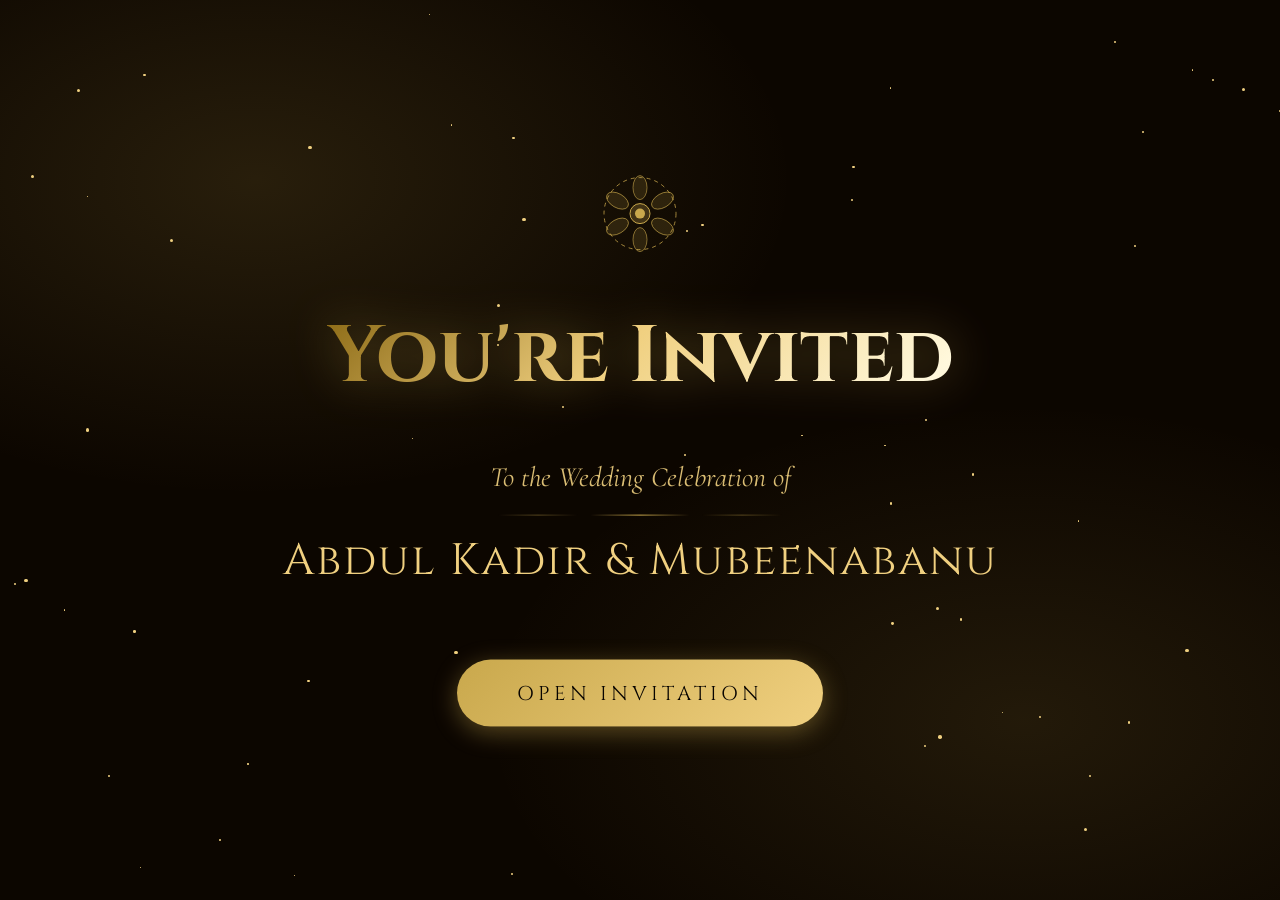
==== commit 6cf8bd77: "Update kannada Support" ====
--- a/index.html
+++ b/index.html
@@ -4,274 +4,8 @@
 <meta charset="UTF-8">
 <meta name="viewport" content="width=device-width, initial-scale=1.0">
 <title>You're Invited - Abdul Kadir & Mubeenabanu</title>
-<link href="https://fonts.googleapis.com/css2?family=Cormorant+Garamond:ital,wght@0,300;0,400;0,600;1,300;1,400&family=Cinzel:wght@400;600&family=Amiri:ital,wght@0,400;0,700;1,400&display=swap" rel="stylesheet">
-<style>
-*{margin:0;padding:0;box-sizing:border-box;}
-:root{--gold:#c9a84c;--gl:#f0d080;--gd:#8b6914;}
-
-body{
-  background:#080400;
-  font-family:"Cormorant Garamond",serif;
-  overflow:hidden;width:100vw;height:100vh;
-}
-
-#bg{
-  position:fixed;inset:0;
-  background:
-    radial-gradient(ellipse 60% 50% at 20% 20%,rgba(201,168,76,.15) 0%,transparent 70%),
-    radial-gradient(ellipse 60% 50% at 80% 80%,rgba(201,168,76,.12) 0%,transparent 70%),
-    #0c0600;
-  z-index:0;
-}
-
-#particles{position:fixed;inset:0;pointer-events:none;z-index:1;}
-.particle{
-  position:absolute;border-radius:50%;background:var(--gl);
-  animation:twinkle var(--dur) ease-in-out infinite;
-}
-@keyframes twinkle{0%,100%{opacity:0;transform:scale(.4);}50%{opacity:var(--op);transform:scale(1);}}
-
-/* ── WELCOME ── */
-#welcome{
-  position:absolute;top:50%;left:50%;
-  transform:translate(-50%,-50%);
-  display:flex;flex-direction:column;
-  align-items:center;justify-content:center;
-  gap:50px;padding:20px;width:100%;text-align:center;
-  z-index:5;
-  transition:opacity 1s ease;
-}
-#welcome.fading{ opacity:0; }
-
-.ornament{ animation:float 3.5s ease-in-out infinite; }
-@keyframes float{0%,100%{transform:translateY(0);}50%{transform:translateY(-12px);}}
-
-.welcome-title{
-  font-family:"Cinzel",cursive;
-  font-size:clamp(36px,9vw,80px);
-  background:linear-gradient(135deg,#8b6914,#f0d080,#fff8dc,#f0d080,#8b6914);
-  background-size:200% auto;
-  -webkit-background-clip:text;background-clip:text;color:transparent;
-  animation:shimmer 3s linear infinite;
-  filter:drop-shadow(0 0 24px rgba(201,168,76,.45));
-  text-align:center;line-height:1.2;
-}
-@keyframes shimmer{0%{background-position:0% center;}100%{background-position:200% center;}}
-
-.welcome-subtitle{
-  font-family:"Cormorant Garamond",serif;
-  font-size:clamp(18px,3.5vw,28px);
-  color:rgba(240,208,128,.9);font-style:italic;
-  text-align:center;line-height:1.6;max-width:600px;margin:0 auto;
-}
-.couple-names{
-  font-family:"Cinzel",serif;
-  font-size:clamp(24px,5vw,44px);
-  color:var(--gl);text-align:center;letter-spacing:2px;margin-top:10px;
-}
-
-/* ── BUTTON WITH GLOW ── */
-#enterBtn{
-  font-family:"Cinzel",serif;
-  font-size:clamp(15px,2.8vw,20px);
-  letter-spacing:4px;text-transform:uppercase;
-  color:#080400;
-  background:linear-gradient(135deg,#c9a84c,#f0d080);
-  border:none;padding:20px 60px;border-radius:50px;
-  cursor:pointer;
-  transition:transform .35s ease, box-shadow .35s ease;
-  box-shadow:0 6px 25px rgba(201,168,76,.4);
-  position:relative;overflow:hidden;margin-top:20px;
-}
-#enterBtn::before{
-  content:"";position:absolute;inset:0;
-  background:linear-gradient(135deg,#f0d080,#fff8dc);
-  opacity:0;transition:opacity .35s ease;
-}
-#enterBtn::after{
-  content:"";position:absolute;inset:-6px;border-radius:56px;
-  box-shadow:0 0 0 0 rgba(240,208,128,0),0 0 0 0 rgba(201,168,76,0);
-  transition:box-shadow .4s ease;pointer-events:none;
-}
-#enterBtn:hover{
-  transform:translateY(-4px) scale(1.04);
-  box-shadow:
-    0 10px 40px rgba(201,168,76,.7),
-    0 0 70px rgba(240,208,128,.4),
-    0 0 120px rgba(201,168,76,.2);
-}
-#enterBtn:hover::before{ opacity:1; }
-#enterBtn:hover::after{
-  box-shadow:
-    0 0 22px 8px rgba(240,208,128,.6),
-    0 0 50px 18px rgba(201,168,76,.35),
-    0 0 90px 30px rgba(201,168,76,.15);
-}
-#enterBtn span{ position:relative;z-index:1; }
-#enterBtn:active{ transform:translateY(-1px) scale(.99); }
-
-.divider{
-  display:flex;align-items:center;justify-content:center;gap:12px;margin:15px 0;
-}
-.dl,.dg{height:1px;}
-.dl{ width:80px;background:linear-gradient(90deg,transparent,rgba(201,168,76,.4),transparent); }
-.dg{ width:100px;background:linear-gradient(90deg,transparent,var(--gold),transparent); }
-
-@media(max-width:680px){
-  #welcome{gap:35px;}
-  .welcome-subtitle{font-size:clamp(16px,4vw,22px);}
-  #enterBtn{padding:18px 50px;}
-}
-
-/* ════════════════════════════════════
-   ENVELOPE OVERLAY
-════════════════════════════════════ */
-#env-overlay{
-  position:fixed;inset:0;z-index:100;
-  display:flex;align-items:center;justify-content:center;
-  background:radial-gradient(ellipse 90% 90% at 50% 50%,rgba(18,8,0,.97) 0%,#080400 100%);
-  opacity:0;pointer-events:none;
-  transition:opacity .6s cubic-bezier(.4,0,.2,1);
-}
-#env-overlay.show{ opacity:1;pointer-events:all; }
-
-/* ambient glow bloom */
-#glow-ring{
-  position:absolute;width:540px;height:540px;border-radius:50%;
-  box-shadow:none;
-  transition:box-shadow 1.4s cubic-bezier(.2,.8,.2,1) .6s;
-}
-#glow-ring.bloom{
-  box-shadow:
-    0 0 80px 40px rgba(240,208,128,.14),
-    0 0 160px 80px rgba(201,168,76,.09),
-    0 0 300px 150px rgba(201,168,76,.04);
-}
-
-/* petals */
-.petal{
-  position:absolute;left:50%;top:40%;
-  width:9px;height:9px;border-radius:50% 0 50% 0;
-  opacity:0;pointer-events:none;
-  animation:petalBurst var(--pd) ease-out var(--dl) forwards;
-}
-@keyframes petalBurst{
-  0%{opacity:0;transform:translate(0,0) rotate(0deg) scale(0);}
-  15%{opacity:.9;}
-  100%{opacity:0;transform:translate(var(--tx),var(--ty)) rotate(var(--rot)) scale(.2);}
-}
-
-/* ── ENVELOPE ── */
-.env-scene{
-  position:relative;
-  width:clamp(260px,52vw,420px);
-  height:clamp(176px,36vw,284px);
-  filter:drop-shadow(0 14px 55px rgba(201,168,76,.5));
-}
-
-/* rising letter card */
-.env-letter{
-  position:absolute;left:7%;right:7%;bottom:3%;height:84%;
-  border-radius:5px;
-  background:linear-gradient(155deg,#201200 0%,#2e1a00 100%);
-  border:1px solid rgba(201,168,76,.3);
-  z-index:1;
-  display:flex;flex-direction:column;align-items:center;justify-content:center;gap:7px;
-  transform:translateY(0);
-  transition:transform 1.2s cubic-bezier(.16,1,.3,1) .6s;
-  overflow:hidden;
-}
-.env-letter::before{
-  content:"";position:absolute;inset:7px;
-  border:1px solid rgba(201,168,76,.1);border-radius:3px;
-}
-.letter-line{
-  font-family:"Cinzel",serif;
-  font-size:clamp(9px,2.1vw,14px);
-  letter-spacing:3px;color:rgba(240,208,128,.82);
-  text-align:center;white-space:nowrap;
-  opacity:0;transition:opacity .7s ease .9s;
-}
-.letter-amp{
-  font-family:"Cormorant Garamond",serif;
-  font-size:clamp(16px,4.5vw,36px);
-  font-style:italic;color:var(--gl);
-  opacity:0;transition:opacity .7s ease 1.05s;
-}
-
-/* envelope body */
-.env-body{
-  position:absolute;inset:0;border-radius:6px 6px 10px 10px;
-  background:linear-gradient(158deg,#1c1000 0%,#2a1700 55%,#1a0e00 100%);
-  border:1px solid rgba(201,168,76,.42);z-index:2;overflow:hidden;
-}
-.env-body::before{
-  content:"";position:absolute;bottom:0;left:0;right:0;height:56%;
-  background:linear-gradient(168deg,#231400 0%,#1b0d00 100%);
-  clip-path:polygon(0 100%,50% 2%,100% 100%);
-  border-top:1px solid rgba(201,168,76,.18);
-}
-.env-body::after{
-  content:"";position:absolute;inset:0;
-  background:
-    linear-gradient(to bottom right,rgba(201,168,76,.08) 0%,transparent 44%),
-    linear-gradient(to bottom left,rgba(201,168,76,.08) 0%,transparent 44%);
-}
-
-/* flap */
-.env-flap{
-  position:absolute;top:0;left:0;right:0;height:56%;
-  transform-origin:top center;
-  transform:rotateX(0deg);
-  transition:transform 1.15s cubic-bezier(.4,0,.15,1) .2s;
-  z-index:3;
-}
-.env-flap-inner{
-  width:100%;height:100%;
-  background:linear-gradient(172deg,#2c1800 0%,#1e1000 65%,#281500 100%);
-  clip-path:polygon(0 0,100% 0,50% 100%);
-  border-left:1px solid rgba(201,168,76,.36);
-  border-right:1px solid rgba(201,168,76,.36);
-}
-
-/* wax seal — now an SVG, just needs positioning */
-.seal{
-  position:absolute;left:50%;bottom:22%;
-  transform:translateX(-50%);
-  width:clamp(42px,9.5vw,64px);height:clamp(42px,9.5vw,64px);
-  z-index:4;
-  filter:drop-shadow(0 3px 10px rgba(0,0,0,.7)) drop-shadow(0 0 6px rgba(180,40,10,.5));
-}
-
-/* crack-and-vanish keyframes */
-@keyframes sealCrack{
-  0%  { transform:translateX(-50%) scale(1)    rotate(0deg);   opacity:1;   }
-  18% { transform:translateX(-50%) scale(1.16) rotate(3deg);   opacity:1;   }
-  38% { transform:translateX(-50%) scale(1.08) rotate(-4deg);  opacity:.88; }
-  60% { transform:translateX(-50%) scale(.82)  rotate(7deg);   opacity:.5;  }
-  100%{ transform:translateX(-50%) scale(.35)  rotate(14deg) translateY(-10px); opacity:0; }
-}
-
-/* open state */
-.env-scene.open .env-flap{ transform:rotateX(-178deg); }
-.env-scene.open .env-letter{ transform:translateY(-63%); }
-.env-scene.open .letter-line,
-.env-scene.open .letter-amp{ opacity:1; }
-.env-scene.open .seal{
-  animation:sealCrack .8s cubic-bezier(.4,0,.2,1) .1s forwards;
-}
-
-/* ════════════════════════════════════
-   BLACK CURTAIN — shared exit / entry
-════════════════════════════════════ */
-#curtain{
-  position:fixed;inset:0;z-index:300;
-  background:#000;
-  opacity:0;pointer-events:none;
-  transition:opacity 1.15s cubic-bezier(.4,0,.6,1);
-}
-#curtain.drop{ opacity:1;pointer-events:all; }
-</style>
+<link href="https://fonts.googleapis.com/css2?family=Cormorant+Garamond:ital,wght@0,300;0,400;0,600;1,300;1,400&family=Cinzel:wght@400;600&family=Amiri:ital,wght@0,400;0,700;1,400&family=Noto+Sans+Kannada:wght@300;400;600&display=swap" rel="stylesheet">
+<link rel="stylesheet" href="index.css">
 </head>
 <body>
 
@@ -393,6 +127,21 @@
   </div>
 </div>
 
+<!-- LANGUAGE MODAL -->
+<div id="lang-modal">
+  <div id="lang-box">
+    <p class="lang-title">Select Language</p>
+    <p class="lang-sub">ಭಾಷೆ ಆಯ್ಕೆ ಮಾಡಿ</p>
+    <div class="divider" style="width:min(80%,260px);margin:0 auto;">
+      <div class="dl"></div><div class="dg"></div><div class="dl"></div>
+    </div>
+    <div class="lang-buttons">
+      <button class="lang-btn" id="btnEnglish"><span>English</span></button>
+      <button class="lang-btn" id="btnKannada"><span class="lang-kn">ಕನ್ನಡ</span></button>
+    </div>
+  </div>
+</div>
+
 <!-- BLACK CURTAIN -->
 <div id="curtain"></div>
 
@@ -434,6 +183,13 @@
   }
 }
 
+const langModal = document.getElementById('lang-modal');
+const btnEnglish = document.getElementById('btnEnglish');
+const btnKannada = document.getElementById('btnKannada');
+
+btnEnglish.addEventListener('click', ()=>{ window.location.href = 'invitation.html'; });
+btnKannada.addEventListener('click', ()=>{ window.location.href = 'invitation_kn.html'; });
+
 enterBtn.addEventListener('click', ()=>{
   // play music
   audio.play().catch(()=>{});
@@ -453,17 +209,9 @@
     spawnPetals();
   }, 750);
 
-  // ─── TIMING BREAKDOWN ───────────────────────────────────────────
-  // 0.75s  flap starts folding back        (1.15s CSS duration)
-  // ~1.0s  letter starts rising            (1.2s CSS duration + .6s delay = done ~2.35s)
-  // ~1.65s flap fully open
-  // ~1.7s  letter text fades in            (.7s + .9s delay)
-  // ~2.35s letter fully risen — pause here to let user admire
-  // 3.0s   drop black curtain              (1.15s fade to black)
-  // 4.2s   navigate ──────────────────────────────────────────────
-
+  // Drop curtain, then show language selection
   setTimeout(()=> curtain.classList.add('drop'), 3000);
-  setTimeout(()=>{ window.location.href = 'invitation.html'; }, 4350);
+  setTimeout(()=>{ langModal.classList.add('show'); }, 3800);
 });
 </script>
 </body>
--- a/index.css
+++ b/index.css
@@ -0,0 +1,338 @@
+*{margin:0;padding:0;box-sizing:border-box;}
+:root{--gold:#c9a84c;--gl:#f0d080;--gd:#8b6914;}
+
+body{
+  background:#080400;
+  font-family:"Cormorant Garamond",serif;
+  overflow:hidden;width:100vw;height:100vh;
+}
+
+#bg{
+  position:fixed;inset:0;
+  background:
+    radial-gradient(ellipse 60% 50% at 20% 20%,rgba(201,168,76,.15) 0%,transparent 70%),
+    radial-gradient(ellipse 60% 50% at 80% 80%,rgba(201,168,76,.12) 0%,transparent 70%),
+    #0c0600;
+  z-index:0;
+}
+
+#particles{position:fixed;inset:0;pointer-events:none;z-index:1;}
+.particle{
+  position:absolute;border-radius:50%;background:var(--gl);
+  animation:twinkle var(--dur) ease-in-out infinite;
+}
+@keyframes twinkle{0%,100%{opacity:0;transform:scale(.4);}50%{opacity:var(--op);transform:scale(1);}}
+
+/* ── WELCOME ── */
+#welcome{
+  position:absolute;top:50%;left:50%;
+  transform:translate(-50%,-50%);
+  display:flex;flex-direction:column;
+  align-items:center;justify-content:center;
+  gap:50px;padding:20px;width:100%;text-align:center;
+  z-index:5;
+  transition:opacity 1s ease;
+}
+#welcome.fading{ opacity:0; }
+
+.ornament{ animation:float 3.5s ease-in-out infinite; }
+@keyframes float{0%,100%{transform:translateY(0);}50%{transform:translateY(-12px);}}
+
+.welcome-title{
+  font-family:"Cinzel",cursive;
+  font-size:clamp(36px,9vw,80px);
+  background:linear-gradient(135deg,#8b6914,#f0d080,#fff8dc,#f0d080,#8b6914);
+  background-size:200% auto;
+  -webkit-background-clip:text;background-clip:text;color:transparent;
+  animation:shimmer 3s linear infinite;
+  filter:drop-shadow(0 0 24px rgba(201,168,76,.45));
+  text-align:center;line-height:1.2;
+}
+@keyframes shimmer{0%{background-position:0% center;}100%{background-position:200% center;}}
+
+.welcome-subtitle{
+  font-family:"Cormorant Garamond",serif;
+  font-size:clamp(18px,3.5vw,28px);
+  color:rgba(240,208,128,.9);font-style:italic;
+  text-align:center;line-height:1.6;max-width:600px;margin:0 auto;
+}
+.couple-names{
+  font-family:"Cinzel",serif;
+  font-size:clamp(24px,5vw,44px);
+  color:var(--gl);text-align:center;letter-spacing:2px;margin-top:10px;
+}
+
+/* ── BUTTON WITH GLOW ── */
+#enterBtn{
+  font-family:"Cinzel",serif;
+  font-size:clamp(15px,2.8vw,20px);
+  letter-spacing:4px;text-transform:uppercase;
+  color:#080400;
+  background:linear-gradient(135deg,#c9a84c,#f0d080);
+  border:none;padding:20px 60px;border-radius:50px;
+  cursor:pointer;
+  transition:transform .35s ease, box-shadow .35s ease;
+  box-shadow:0 6px 25px rgba(201,168,76,.4);
+  position:relative;overflow:hidden;margin-top:20px;
+}
+#enterBtn::before{
+  content:"";position:absolute;inset:0;
+  background:linear-gradient(135deg,#f0d080,#fff8dc);
+  opacity:0;transition:opacity .35s ease;
+}
+#enterBtn::after{
+  content:"";position:absolute;inset:-6px;border-radius:56px;
+  box-shadow:0 0 0 0 rgba(240,208,128,0),0 0 0 0 rgba(201,168,76,0);
+  transition:box-shadow .4s ease;pointer-events:none;
+}
+#enterBtn:hover{
+  transform:translateY(-4px) scale(1.04);
+  box-shadow:
+    0 10px 40px rgba(201,168,76,.7),
+    0 0 70px rgba(240,208,128,.4),
+    0 0 120px rgba(201,168,76,.2);
+}
+#enterBtn:hover::before{ opacity:1; }
+#enterBtn:hover::after{
+  box-shadow:
+    0 0 22px 8px rgba(240,208,128,.6),
+    0 0 50px 18px rgba(201,168,76,.35),
+    0 0 90px 30px rgba(201,168,76,.15);
+}
+#enterBtn span{ position:relative;z-index:1; }
+#enterBtn:active{ transform:translateY(-1px) scale(.99); }
+
+.divider{
+  display:flex;align-items:center;justify-content:center;gap:12px;margin:15px 0;
+}
+.dl,.dg{height:1px;}
+.dl{ width:80px;background:linear-gradient(90deg,transparent,rgba(201,168,76,.4),transparent); }
+.dg{ width:100px;background:linear-gradient(90deg,transparent,var(--gold),transparent); }
+
+@media(max-width:680px){
+  #welcome{gap:35px;}
+  .welcome-subtitle{font-size:clamp(16px,4vw,22px);}
+  #enterBtn{padding:18px 50px;}
+}
+
+/* ════════════════════════════════════
+   ENVELOPE OVERLAY
+════════════════════════════════════ */
+#env-overlay{
+  position:fixed;inset:0;z-index:100;
+  display:flex;align-items:center;justify-content:center;
+  background:radial-gradient(ellipse 90% 90% at 50% 50%,rgba(18,8,0,.97) 0%,#080400 100%);
+  opacity:0;pointer-events:none;
+  transition:opacity .6s cubic-bezier(.4,0,.2,1);
+}
+#env-overlay.show{ opacity:1;pointer-events:all; }
+
+/* ambient glow bloom */
+#glow-ring{
+  position:absolute;width:540px;height:540px;border-radius:50%;
+  box-shadow:none;
+  transition:box-shadow 1.4s cubic-bezier(.2,.8,.2,1) .6s;
+}
+#glow-ring.bloom{
+  box-shadow:
+    0 0 80px 40px rgba(240,208,128,.14),
+    0 0 160px 80px rgba(201,168,76,.09),
+    0 0 300px 150px rgba(201,168,76,.04);
+}
+
+/* petals */
+.petal{
+  position:absolute;left:50%;top:40%;
+  width:9px;height:9px;border-radius:50% 0 50% 0;
+  opacity:0;pointer-events:none;
+  animation:petalBurst var(--pd) ease-out var(--dl) forwards;
+}
+@keyframes petalBurst{
+  0%{opacity:0;transform:translate(0,0) rotate(0deg) scale(0);}
+  15%{opacity:.9;}
+  100%{opacity:0;transform:translate(var(--tx),var(--ty)) rotate(var(--rot)) scale(.2);}
+}
+
+/* ── ENVELOPE ── */
+.env-scene{
+  position:relative;
+  width:clamp(260px,52vw,420px);
+  height:clamp(176px,36vw,284px);
+  filter:drop-shadow(0 14px 55px rgba(201,168,76,.5));
+}
+
+/* rising letter card */
+.env-letter{
+  position:absolute;left:7%;right:7%;bottom:3%;height:84%;
+  border-radius:5px;
+  background:linear-gradient(155deg,#201200 0%,#2e1a00 100%);
+  border:1px solid rgba(201,168,76,.3);
+  z-index:1;
+  display:flex;flex-direction:column;align-items:center;justify-content:center;gap:7px;
+  transform:translateY(0);
+  transition:transform 1.2s cubic-bezier(.16,1,.3,1) .6s;
+  overflow:hidden;
+}
+.env-letter::before{
+  content:"";position:absolute;inset:7px;
+  border:1px solid rgba(201,168,76,.1);border-radius:3px;
+}
+.letter-line{
+  font-family:"Cinzel",serif;
+  font-size:clamp(9px,2.1vw,14px);
+  letter-spacing:3px;color:rgba(240,208,128,.82);
+  text-align:center;white-space:nowrap;
+  opacity:0;transition:opacity .7s ease .9s;
+}
+.letter-amp{
+  font-family:"Cormorant Garamond",serif;
+  font-size:clamp(16px,4.5vw,36px);
+  font-style:italic;color:var(--gl);
+  opacity:0;transition:opacity .7s ease 1.05s;
+}
+
+/* envelope body */
+.env-body{
+  position:absolute;inset:0;border-radius:6px 6px 10px 10px;
+  background:linear-gradient(158deg,#1c1000 0%,#2a1700 55%,#1a0e00 100%);
+  border:1px solid rgba(201,168,76,.42);z-index:2;overflow:hidden;
+}
+.env-body::before{
+  content:"";position:absolute;bottom:0;left:0;right:0;height:56%;
+  background:linear-gradient(168deg,#231400 0%,#1b0d00 100%);
+  clip-path:polygon(0 100%,50% 2%,100% 100%);
+  border-top:1px solid rgba(201,168,76,.18);
+}
+.env-body::after{
+  content:"";position:absolute;inset:0;
+  background:
+    linear-gradient(to bottom right,rgba(201,168,76,.08) 0%,transparent 44%),
+    linear-gradient(to bottom left,rgba(201,168,76,.08) 0%,transparent 44%);
+}
+
+/* flap */
+.env-flap{
+  position:absolute;top:0;left:0;right:0;height:56%;
+  transform-origin:top center;
+  transform:rotateX(0deg);
+  transition:transform 1.15s cubic-bezier(.4,0,.15,1) .2s;
+  z-index:3;
+}
+.env-flap-inner{
+  width:100%;height:100%;
+  background:linear-gradient(172deg,#2c1800 0%,#1e1000 65%,#281500 100%);
+  clip-path:polygon(0 0,100% 0,50% 100%);
+  border-left:1px solid rgba(201,168,76,.36);
+  border-right:1px solid rgba(201,168,76,.36);
+}
+
+/* wax seal — now an SVG, just needs positioning */
+.seal{
+  position:absolute;left:50%;bottom:22%;
+  transform:translateX(-50%);
+  width:clamp(42px,9.5vw,64px);height:clamp(42px,9.5vw,64px);
+  z-index:4;
+  filter:drop-shadow(0 3px 10px rgba(0,0,0,.7)) drop-shadow(0 0 6px rgba(180,40,10,.5));
+}
+
+/* crack-and-vanish keyframes */
+@keyframes sealCrack{
+  0%  { transform:translateX(-50%) scale(1)    rotate(0deg);   opacity:1;   }
+  18% { transform:translateX(-50%) scale(1.16) rotate(3deg);   opacity:1;   }
+  38% { transform:translateX(-50%) scale(1.08) rotate(-4deg);  opacity:.88; }
+  60% { transform:translateX(-50%) scale(.82)  rotate(7deg);   opacity:.5;  }
+  100%{ transform:translateX(-50%) scale(.35)  rotate(14deg) translateY(-10px); opacity:0; }
+}
+
+/* open state */
+.env-scene.open .env-flap{ transform:rotateX(-178deg); }
+.env-scene.open .env-letter{ transform:translateY(-63%); }
+.env-scene.open .letter-line,
+.env-scene.open .letter-amp{ opacity:1; }
+.env-scene.open .seal{
+  animation:sealCrack .8s cubic-bezier(.4,0,.2,1) .1s forwards;
+}
+
+/* ════════════════════════════════════
+   LANGUAGE MODAL
+════════════════════════════════════ */
+#lang-modal{
+  position:fixed;inset:0;z-index:400;
+  display:flex;align-items:center;justify-content:center;
+  background:rgba(8,4,0,.92);
+  opacity:0;pointer-events:none;
+  transition:opacity .8s ease;
+}
+#lang-modal.show{opacity:1;pointer-events:all;}
+
+#lang-box{
+  display:flex;flex-direction:column;align-items:center;gap:28px;
+  padding:clamp(32px,6vw,56px) clamp(32px,8vw,72px);
+  border:1px solid rgba(201,168,76,.42);
+  background:linear-gradient(158deg,#1c1000 0%,#2a1700 55%,#1a0e00 100%);
+  position:relative;
+  animation:fadeUp .6s ease both;
+}
+@keyframes fadeUp{
+  from{opacity:0;transform:translateY(24px);}
+  to{opacity:1;transform:translateY(0);}
+}
+#lang-box::before{
+  content:"";position:absolute;inset:7px;
+  border:1px solid rgba(201,168,76,.12);pointer-events:none;
+}
+
+.lang-title{
+  font-family:"Cinzel",serif;
+  font-size:clamp(14px,2.8vw,22px);
+  color:var(--gl);letter-spacing:5px;
+  text-transform:uppercase;text-align:center;
+  position:relative;z-index:1;
+}
+.lang-sub{
+  font-family:"Cormorant Garamond",serif;
+  font-size:clamp(13px,2.2vw,17px);
+  color:rgba(240,208,128,.65);font-style:italic;
+  text-align:center;margin-top:-14px;
+  position:relative;z-index:1;
+}
+.lang-buttons{
+  display:flex;flex-direction:column;gap:16px;
+  width:100%;position:relative;z-index:1;
+}
+.lang-btn{
+  font-family:"Cinzel",serif;
+  font-size:clamp(13px,2.4vw,17px);
+  letter-spacing:3px;
+  color:#080400;
+  background:linear-gradient(135deg,#c9a84c,#f0d080);
+  border:none;padding:16px 0;border-radius:50px;
+  cursor:pointer;width:100%;
+  transition:transform .3s ease,box-shadow .3s ease;
+  box-shadow:0 5px 20px rgba(201,168,76,.35);
+  position:relative;overflow:hidden;
+}
+.lang-btn::before{
+  content:"";position:absolute;inset:0;
+  background:linear-gradient(135deg,#f0d080,#fff8dc);
+  opacity:0;transition:opacity .3s ease;
+}
+.lang-btn:hover{
+  transform:translateY(-3px) scale(1.03);
+  box-shadow:0 10px 35px rgba(201,168,76,.65);
+}
+.lang-btn:hover::before{opacity:1;}
+.lang-btn span{position:relative;z-index:1;}
+.lang-btn .lang-kn{
+  font-family:"Noto Sans Kannada","Cormorant Garamond",serif;
+  font-size:clamp(14px,2.6vw,18px);
+  letter-spacing:1px;
+}
+
+#curtain{
+  position:fixed;inset:0;z-index:300;
+  background:#000;
+  opacity:0;pointer-events:none;
+  transition:opacity 1.15s cubic-bezier(.4,0,.6,1);
+}
+#curtain.drop{ opacity:1;pointer-events:all; }
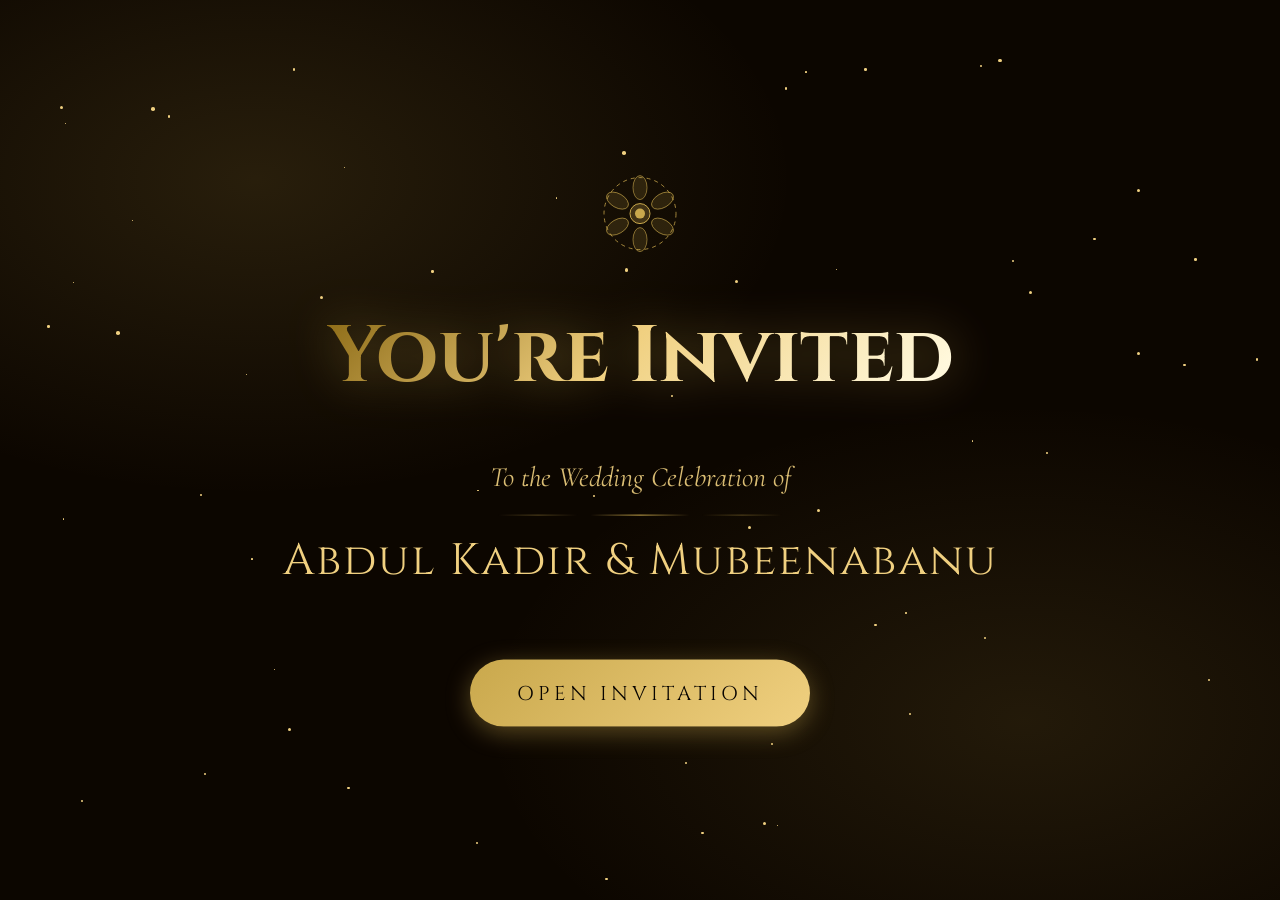
==== commit cd539279: "Update kannada Support" ====
--- a/index.html
+++ b/index.html
@@ -146,7 +146,7 @@
 <div id="curtain"></div>
 
 <script>
-/* particles */
+/* ── Particles ── */
 const pw = document.getElementById('particles');
 for(let i=0;i<60;i++){
   const p = document.createElement('div');
@@ -163,7 +163,110 @@
 const envScene = document.getElementById('envScene');
 const glowRing = document.getElementById('glow-ring');
 const curtain  = document.getElementById('curtain');
-
+const langModal= document.getElementById('lang-modal');
+
+/* ── Language Alternator ── */
+const CONTENT = {
+  en: {
+    title:    "You're Invited",
+    subtitle: "To the Wedding Celebration of",
+    names:    "Abdul Kadir & Mubeenabanu",
+    btn:      "Open Invitation"
+  },
+  kn: {
+    title:    "ನೀವು ಆಮಂತ್ರಿತರಾಗಿದ್ದೀರಿ",
+    subtitle: "ವಿವಾಹ ಮಹೋತ್ಸವಕ್ಕೆ",
+    names:    "ಅಬ್ದುಲ್ ಕಾದಿರ್ & ಮುಬೀನಾಬಾನು",
+    btn:      "ಆಮಂತ್ರಣ ತೆರೆಯಿರಿ"
+  }
+};
+
+const titleEl    = document.querySelector('.welcome-title');
+const subtitleEl = document.querySelector('.welcome-subtitle');
+const namesEl    = document.querySelector('.couple-names');
+const btnSpan    = enterBtn.querySelector('span');
+const fadeEls    = [titleEl, subtitleEl, namesEl];
+
+let currentLang = 'en';
+let switching   = false;
+let langTimer   = null;
+
+/* ── Language Transition Particles ── */
+function spawnLangParticles() {
+  const n = 32;
+  // Anchor burst to the centre of the welcome block
+  const rect = welcome.getBoundingClientRect();
+  const cx   = rect.left + rect.width  * 0.5;
+  const cy   = rect.top  + rect.height * 0.42; // slightly above centre (text zone)
+
+  for (let i = 0; i < n; i++) {
+    const el  = document.createElement('div');
+    el.className = 'lang-particle';
+
+    // Spawn within the text zone with some scatter
+    const sx  = cx + (Math.random() - 0.5) * rect.width  * 0.55;
+    const sy  = cy + (Math.random() - 0.5) * rect.height * 0.38;
+
+    const angle = Math.random() * Math.PI * 2;
+    const dist  = 40 + Math.random() * 130;
+    const tx    = (Math.cos(angle) * dist).toFixed(1) + 'px';
+    const ty    = (Math.sin(angle) * dist).toFixed(1) + 'px';
+    const size  = (Math.random() * 4 + 1.5).toFixed(1);
+    const dur   = (0.45 + Math.random() * 0.45).toFixed(2) + 's';
+    const dl    = (Math.random() * 0.18).toFixed(2) + 's';
+    // Mix gold tones
+    const gold  = Math.random() > 0.45
+      ? 'rgba(240,208,128,.92)'
+      : 'rgba(201,168,76,.80)';
+
+    el.style.cssText =
+      `left:${sx}px;top:${sy}px;width:${size}px;height:${size}px;` +
+      `background:${gold};--tx:${tx};--ty:${ty};--dur:${dur};--dl:${dl};`;
+
+    document.body.appendChild(el);
+    el.addEventListener('animationend', () => el.remove(), { once: true });
+  }
+}
+
+function switchLang() {
+  if (switching) return;
+  switching = true;
+
+  // Fire particles first
+  spawnLangParticles();
+
+  // Fade out text a beat after particles start
+  setTimeout(() => {
+    fadeEls.forEach(el => el.style.opacity = '0');
+    btnSpan.style.opacity = '0';
+  }, 80);
+
+  setTimeout(() => {
+    currentLang = currentLang === 'en' ? 'kn' : 'en';
+    const c = content_for(currentLang);
+
+    titleEl.textContent    = c.title;
+    subtitleEl.textContent = c.subtitle;
+    namesEl.textContent    = c.names;
+    btnSpan.textContent    = c.btn;
+
+    const isKn = currentLang === 'kn';
+    [...fadeEls, btnSpan].forEach(el => el.classList.toggle('kn-font', isKn));
+
+    // Fade back in
+    fadeEls.forEach(el => el.style.opacity = '1');
+    btnSpan.style.opacity = '1';
+
+    switching = false;
+  }, 480);
+}
+
+function content_for(lang){ return CONTENT[lang]; }
+
+// Start alternating after a short initial display pause
+langTimer = setInterval(switchLang, 3500);
+
+/* ── Petals ── */
 function spawnPetals(){
   const n = 28;
   for(let i=0;i<n;i++){
@@ -183,35 +286,30 @@
   }
 }
 
-const langModal = document.getElementById('lang-modal');
-const btnEnglish = document.getElementById('btnEnglish');
-const btnKannada = document.getElementById('btnKannada');
-
-btnEnglish.addEventListener('click', ()=>{ window.location.href = 'invitation.html'; });
-btnKannada.addEventListener('click', ()=>{ window.location.href = 'invitation_kn.html'; });
-
+/* ── Language Modal Buttons ── */
+document.getElementById('btnEnglish').addEventListener('click', ()=>{ window.location.href = 'invitation.html'; });
+document.getElementById('btnKannada').addEventListener('click', ()=>{ window.location.href = 'invitation_kn.html'; });
+
+/* ── Open Invitation Button ── */
 enterBtn.addEventListener('click', ()=>{
-  // play music
+  // Stop the language alternator
+  clearInterval(langTimer);
+  langTimer = null;
+
   audio.play().catch(()=>{});
 
-  // fade welcome content away
   welcome.classList.add('fading');
-
-  // reveal envelope overlay
   overlay.classList.add('show');
 
-  // glow bloom
   setTimeout(()=> glowRing.classList.add('bloom'), 350);
 
-  // open envelope + petals
   setTimeout(()=>{
     envScene.classList.add('open');
     spawnPetals();
   }, 750);
 
-  // Drop curtain, then show language selection
   setTimeout(()=> curtain.classList.add('drop'), 3000);
-  setTimeout(()=>{ langModal.classList.add('show'); }, 3800);
+  setTimeout(()=> langModal.classList.add('show'), 3800);
 });
 </script>
 </body>
--- a/index.css
+++ b/index.css
@@ -113,6 +113,38 @@
   #welcome{gap:35px;}
   .welcome-subtitle{font-size:clamp(16px,4vw,22px);}
   #enterBtn{padding:18px 50px;}
+}
+
+/* ── Language switch transitions ── */
+.welcome-title,
+.welcome-subtitle,
+.couple-names{transition:opacity .4s ease;}
+#enterBtn span{transition:opacity .4s ease;}
+
+/* Lock button width so it never resizes between languages */
+#enterBtn{
+  min-width:clamp(240px,38vw,340px);
+  padding-left:0 !important;
+  padding-right:0 !important;
+}
+#enterBtn span{display:block;text-align:center;}
+
+/* Kannada font override (applied via JS) */
+.kn-font{
+  font-family:"Noto Sans Kannada","Cormorant Garamond",serif !important;
+  letter-spacing:0.5px;
+}
+
+/* Language-transition burst particles */
+.lang-particle{
+  position:fixed;border-radius:50%;
+  pointer-events:none;z-index:6;opacity:0;
+  animation:langPop var(--dur) ease-out var(--dl) forwards;
+}
+@keyframes langPop{
+  0%  {opacity:0;transform:translate(0,0) scale(0);}
+  18% {opacity:1;}
+  100%{opacity:0;transform:translate(var(--tx),var(--ty)) scale(.15);}
 }
 
 /* ════════════════════════════════════
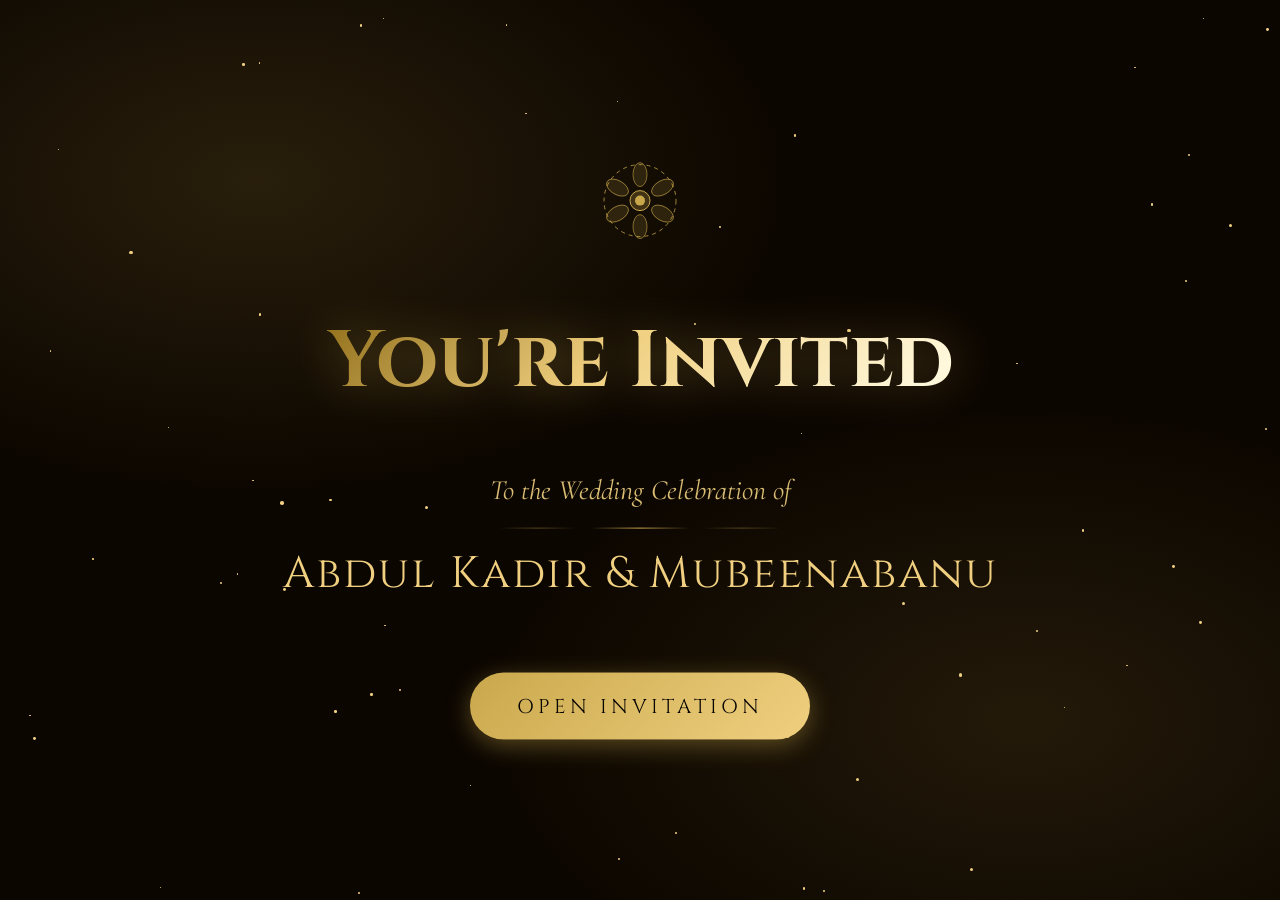
==== commit 26a34d7a: "Update kannada Support fixes" ====
--- a/index.html
+++ b/index.html
@@ -176,7 +176,7 @@
   kn: {
     title:    "ನೀವು ಆಮಂತ್ರಿತರಾಗಿದ್ದೀರಿ",
     subtitle: "ವಿವಾಹ ಮಹೋತ್ಸವಕ್ಕೆ",
-    names:    "ಅಬ್ದುಲ್ ಕಾದಿರ್ & ಮುಬೀನಾಬಾನು",
+    names:    "ಅಬ್ದುಲ್ ಕಾದಿರ್ ಜೊತೆ ಮುಬೀನಾಬಾನು",
     btn:      "ಆಮಂತ್ರಣ ತೆರೆಯಿರಿ"
   }
 };
--- a/index.css
+++ b/index.css
@@ -47,6 +47,9 @@
   animation:shimmer 3s linear infinite;
   filter:drop-shadow(0 0 24px rgba(201,168,76,.45));
   text-align:center;line-height:1.2;
+  line-height: 1.4; /* Changed from 1.2 to 1.4 */
+  padding-top: 10px; /* Added padding to prevent clipping at the very top */
+  overflow: visible; /* Ensures any slight overflow isn't sliced */
 }
 @keyframes shimmer{0%{background-position:0% center;}100%{background-position:200% center;}}
 
